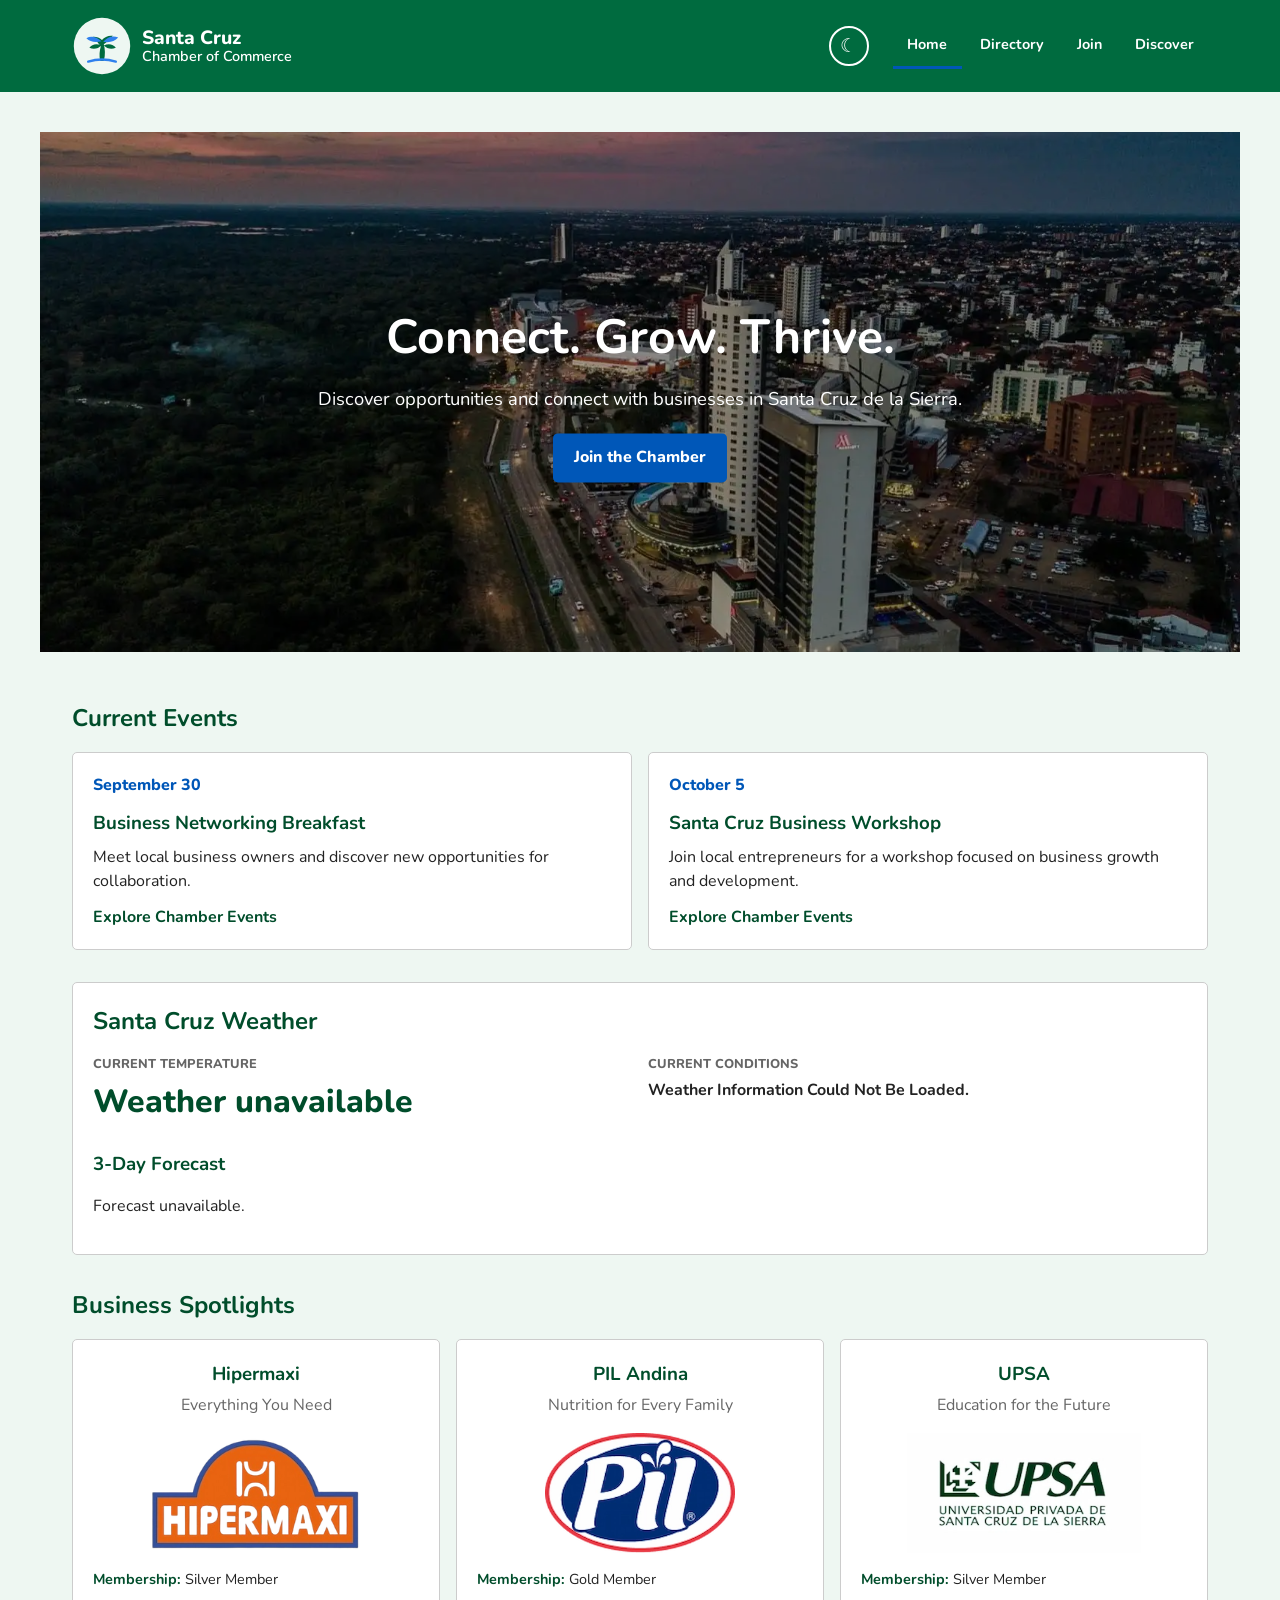
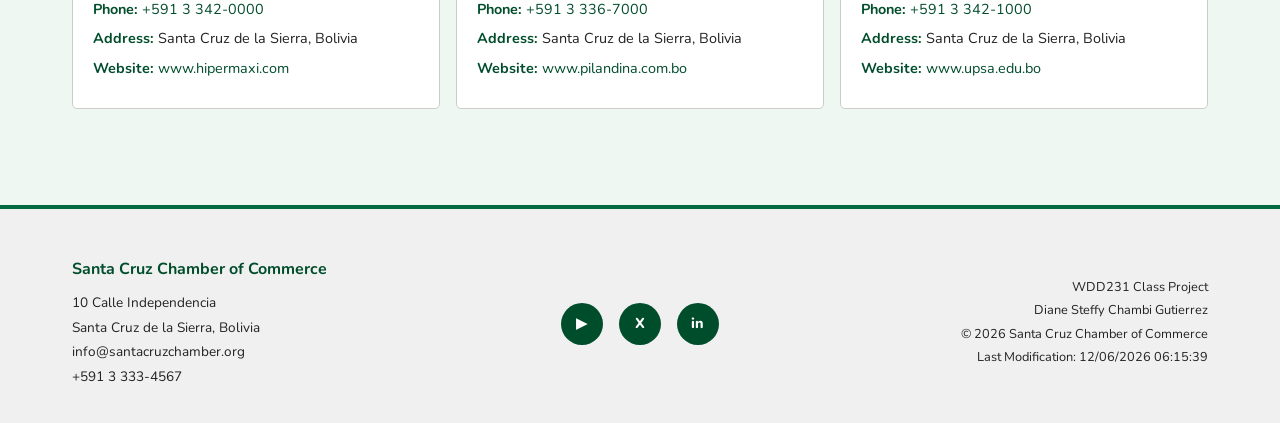
==== chamber/index.html @ eb21852d "assignment chamber home page week 3" ====
<!DOCTYPE html>
<html lang="en">

<head>
    <meta charset="UTF-8">

    <meta name="viewport" content="width=device-width, initial-scale=1.0">

    <title>Santa Cruz Chamber of Commerce | Home</title>

    <meta
        name="description"
        content="Discover business opportunities, local events, weather, and chamber members in Santa Cruz de la Sierra, Bolivia."
    >

    <meta
        name="author"
        content="Diane Steffy Chambi Gutierrez"
    >

    <link rel="icon" href="images/chamber-logo.svg">

    <!-- Open Graph -->
    <meta
        property="og:title"
        content="Santa Cruz Chamber of Commerce"
    >

    <meta
        property="og:description"
        content="Connect with businesses, events, and opportunities through the Santa Cruz Chamber of Commerce."
    >

    <meta
        property="og:image"
        content="https://steffychambi.github.io/wdd231/chamber/images/chamber-logo.svg"
    >

    <meta
        property="og:url"
        content="https://steffychambi.github.io/wdd231/chamber/index.html"
    >

    <meta
        property="og:type"
        content="website"
    >

    <!-- Google Font -->
    <link rel="preconnect" href="https://fonts.googleapis.com">
    <link rel="preconnect" href="https://fonts.gstatic.com" crossorigin>

    <link
        href="https://fonts.googleapis.com/css2?family=Nunito:wght@400;600;700;800&display=swap"
        rel="stylesheet"
    >

    <!-- CSS -->
    <link rel="stylesheet" href="styles/normalize.css">
    <link rel="stylesheet" href="styles/small.css">
    <link rel="stylesheet" href="styles/larger.css">

    <!-- JavaScript -->
    <script src="scripts/home.js" defer></script>
</head>

<body>

    <header class="site-header">

        <div class="header-inner">

            <!-- Logo / Brand -->
            <a class="brand" href="index.html">

                <img
                    src="images/chamber-logo.svg"
                    alt="Santa Cruz Chamber of Commerce logo"
                >

                <div class="brand-text">
                    <span>Santa Cruz</span>
                    <span>Chamber of Commerce</span>
                </div>

            </a>


            <!-- Header controls -->
            <div class="header-controls">

                <button
                    id="dark-mode"
                    class="dark-mode-button"
                    type="button"
                    aria-label="Toggle dark mode"
                    title="Toggle dark mode"
                >
                    ☾
                </button>

                <button
                    id="menu-button"
                    class="menu-button"
                    type="button"
                    aria-label="Open navigation menu"
                    aria-expanded="false"
                >
                    ☰
                </button>

            </div>


            <!-- Navigation -->
            <nav
                id="navigation"
                class="navigation"
                aria-label="Main navigation"
            >

                <a
                    href="index.html"
                    class="active"
                    aria-current="page"
                >
                    Home
                </a>

                <a href="directory.html">Directory</a>

                <a href="join.html">Join</a>

                <a href="discover.html">Discover</a>

            </nav>

        </div>

    </header>


    <main>

        <h1 class="sr-only">Santa Cruz Chamber of Commerce</h1>


        <!-- Hero -->
        <section class="hero" aria-labelledby="hero-heading">

            <img
                src="images/hero.webp"
                alt="Santa Cruz de la Sierra cityscape"
                width="1200"
                height="600"
            >

            <div class="hero-content">

                <h2 id="hero-heading">
                    Connect. Grow. Thrive.
                </h2>

                <p>
                    Discover opportunities and connect with businesses
                    in Santa Cruz de la Sierra.
                </p>

                <a
                    href="join.html"
                    class="cta-button"
                >
                    Join the Chamber
                </a>

            </div>

        </section>


        <!-- Current Events -->
        <section class="home-section events-section">

            <h2>Current Events</h2>

            <div class="events-content">

                <article class="event-card">

                    <p class="event-date">
                        September 30
                    </p>

                    <h3>Business Networking Breakfast</h3>

                    <p>
                        Meet local business owners and discover
                        new opportunities for collaboration.
                    </p>

                    <a href="discover.html">
                        Explore Chamber Events
                    </a>

                </article>


                <article class="event-card">

                    <p class="event-date">
                        October 5
                    </p>

                    <h3>Santa Cruz Business Workshop</h3>

                    <p>
                        Join local entrepreneurs for a workshop
                        focused on business growth and development.
                    </p>

                    <a href="discover.html">
                        Explore Chamber Events
                    </a>

                </article>

            </div>

        </section>


        <!-- Weather -->
        <section class="home-section weather-section">

            <h2>Santa Cruz Weather</h2>

            <div class="current-weather">

                <div>
                    <p class="weather-label">Current Temperature</p>

                    <p
                        id="current-temp"
                        class="current-temp"
                    >
                        Loading...
                    </p>
                </div>

                <div>
                    <p class="weather-label">Current Conditions</p>

                    <p id="weather-description">
                        Loading...
                    </p>
                </div>

            </div>


            <div class="forecast-container">

                <h3>3-Day Forecast</h3>

                <div
                    id="forecast"
                    class="forecast"
                >
                    <p>Loading forecast...</p>
                </div>

            </div>

        </section>


        <!-- Company Spotlights -->
        <section class="home-section spotlight-section">

            <h2>Business Spotlights</h2>

            <div
                id="spotlights"
                class="spotlights"
            >
                <p>Loading member spotlights...</p>
            </div>

        </section>

    </main>


    <footer class="site-footer">

        <div class="footer-inner">

            <!-- Contact -->
            <section class="footer-contact">

                <h2>Santa Cruz Chamber of Commerce</h2>

                <p>10 Calle Independencia</p>
                <p>Santa Cruz de la Sierra, Bolivia</p>
                <p>info@santacruzchamber.org</p>
                <p>+591 3 333-4567</p>

            </section>


            <!-- Social -->
            <section class="footer-social">

                <h2 class="sr-only">Social Media</h2>

                <div class="social-links">

                    <a
                        href="#"
                        aria-label="YouTube"
                        title="YouTube"
                    >
                        ▶
                    </a>

                    <a
                        href="#"
                        aria-label="X"
                        title="X"
                    >
                        X
                    </a>

                    <a
                        href="#"
                        aria-label="LinkedIn"
                        title="LinkedIn"
                    >
                        in
                    </a>

                </div>

            </section>


            <!-- Project information -->
            <section class="footer-project">

                <p>WDD231 Class Project</p>

                <p>Diane Steffy Chambi Gutierrez</p>

                <p>
                    &copy;
                    <span id="current-year"></span>
                    Santa Cruz Chamber of Commerce
                </p>

                <p>
                    Last Modification:
                    <span id="last-modified"></span>
                </p>

            </section>

        </div>

    </footer>

</body>

</html>
---- chamber/styles/small.css ----
:root {
    --green: #006b3f;
    --dark-green: hsl(154, 100%, 15%);
    --blue: #0057b8;
    --light-green: #eef7f2;
    --white: #ffffff;
    --text: #222222;
    --gray: #666666;
    --border: #cccccc;
    --placeholder: #dddddd;
    --footer: #f0f0f0;
}

body {
    font-family: "Nunito", sans-serif;
    background-color: var(--light-green);
    color: var(--text);
    min-width: 320px;
}

a {
    color: var(--dark-green);
}

a:hover {
    text-decoration: underline;
}

.sr-only {
    position: absolute;
    width: 1px;
    height: 1px;
    padding: 0;
    margin: -1px;
    overflow: hidden;
    clip: rect(0, 0, 0, 0);
    white-space: nowrap;
    border: 0;
}

/* Header */

.site-header {
    background-color: var(--green);
    color: var(--white);
}

.header-inner {
    position: relative;
    max-width: 1200px;
    margin: 0 auto;
    padding: 0.8rem 1rem;

    display: flex;
    align-items: center;
    justify-content: space-between;
}

/* Brand */

.brand {
    display: flex;
    align-items: center;
    gap: 0.65rem;
    color: #ffffff;
}

.brand:hover {
    text-decoration: none;
    color: #ffffff;
}

.brand img {
    width: 52px;
    height: 52px;
}

.brand-text {
    display: flex;
    flex-direction: column;
    line-height: 1.1;
}

.brand-text span:first-child {
    font-size: 1rem;
    font-weight: 800;
}

.brand-text span:last-child {
    font-size: 0.78rem;
    font-weight: 600;
}

/* Header buttons */

.header-controls {
    display: flex;
    align-items: center;
    gap: 0.5rem;
}

.dark-mode-button,
.menu-button {
    width: 40px;
    height: 40px;

    border-radius: 50%;
    border: 2px solid var(--white);

    background-color: transparent;
    color: var(--white);

    display: flex;
    align-items: center;
    justify-content: center;

    font-size: 1.2rem;
}

.dark-mode-button:hover,
.menu-button:hover {
    background-color: var(--white);
    color: var(--green);
}

.menu-button {
    border-radius: 5px;
}

/* Navigation */

.navigation {
    display: none;

    position: absolute;
    top: 100%;
    left: 0;
    right: 0;

    z-index: 100;

    background-color: var(--dark-green);

    flex-direction: column;
}

.navigation.open {
    display: flex;
}

.navigation a {
    color: var(--white);
    padding: 1rem;
    text-align: center;
    font-weight: 700;
}

.navigation a:hover,
.navigation a.active {
    background-color: var(--blue);
    color: var(--white);
    text-decoration: none;
}

/* Main */

main {
    max-width: 1200px;
    margin: 0 auto;
    padding: 1.5rem 1rem 3rem;
}

.main-heading {
    margin-bottom: 1.5rem;
}

.main-heading h1 {
    color: var(--dark-green);
    font-size: 2rem;
    margin-bottom: 1rem;
}

/* View buttons */

.view-controls {
    display: flex;
    justify-content: center;
    gap: 0;
}

.view-button {
    min-width: 100px;

    padding: 0.65rem 1.5rem;

    border: 1px solid var(--green);

    background-color: var(--white);
    color: var(--dark-green);

    font-weight: 700;
}

.view-button:first-child {
    border-radius: 5px 0 0 5px;
}

.view-button:last-child {
    border-radius: 0 5px 5px 0;
}

.view-button:hover,
.view-button.active {
    background-color: var(--green);
    color: var(--white);
}

/* Members */

.members.grid-view {
    display: grid;
    grid-template-columns: 1fr;
    gap: 1rem;
}

/* Cards */

.member-card {
    background-color: var(--white);

    border: 1px solid var(--border);
    border-radius: 4px;

    padding: 1rem;

    box-shadow: 0 1px 3px rgba(0, 0, 0, 0.08);
}

.card-header {
    text-align: center;
}

.card-header h2 {
    color: var(--dark-green);
    font-size: 1.1rem;
    margin-bottom: 0.25rem;
}

.card-header p {
    color: var(--gray);
    font-size: 0.9rem;
    margin-bottom: 0;
}

.card-divider {
    height: 1px;
    background-color: var(--border);
    margin: 1rem 0;
}

/* Card information */

.card-content {
    display: grid;
    grid-template-columns: 110px 1fr;
    gap: 1rem;
    align-items: center;
}

.member-image {
    width: 110px;
    height: 100px;

    background-color: var(--placeholder);

    display: flex;
    align-items: center;
    justify-content: center;

    overflow: hidden;
}

.member-image img {
    width: 100%;
    height: 100%;
    object-fit: contain;
    background-color: var(--white);
}

.member-info {
    font-size: 0.82rem;
    overflow-wrap: anywhere;
}

.member-info p {
    margin-bottom: 0.55rem;
}

.member-info p:last-child {
    margin-bottom: 0;
}

.member-info span {
    font-weight: 800;
    color: var(--dark-green);
}

.member-info a {
    display: block;
    color: var(--text);
}

/* List */

.members.list-view {
    display: flex;
    flex-direction: column;
    gap: 0;
}

.members.list-view .member-card {
    border-radius: 0;
    box-shadow: none;
    display: grid;
    grid-template-columns: 1fr;
    padding: 1rem;
}

.members.list-view .member-card:nth-child(even) {
    background-color: #e5eee9;
}

.members.list-view .member-image {
    display: none;
}

/* Footer */

.site-footer {
    background-color: var(--footer);
    border-top: 4px solid var(--green);
    padding: 2rem 1rem 1rem;
}

.footer-inner {
    max-width: 1200px;
    margin: 0 auto;

    display: flex;
    flex-direction: column;

    text-align: center;
    gap: 2rem;
}

.footer-contact h2 {
    font-size: 1rem;
    color: var(--dark-green);
    margin-bottom: 0.8rem;
}

.footer-contact p {
    margin-bottom: 0.25rem;
    font-size: 0.85rem;
}

/* Social media */

.social-links {
    display: flex;
    justify-content: center;
    gap: 1rem;
}

.social-links a {
    width: 42px;
    height: 42px;

    border-radius: 50%;

    background-color: var(--dark-green);
    color: var(--white);

    display: flex;
    align-items: center;
    justify-content: center;

    font-weight: 800;
    font-size: 0.9rem;
}

.social-links a:hover {
    background-color: var(--blue);
    color: var(--white);
    text-decoration: none;
}

/* Footer project */

.footer-project {
    font-size: 0.8rem;
    line-height: 1.6;
}

.footer-project p {
    margin-bottom: 0.2rem;
}

/* Error */

.error-message {
    text-align: center;
    padding: 2rem;
    color: #a00000;
}

/* Home */

.hero {
    position: relative;
    overflow: hidden;
    margin: 0 -1rem 2rem;
}

.hero img {
    width: 100%;
    height: auto;
    min-height: 320px;
    object-fit: cover;
}

.hero::after {
    content: "";
    position: absolute;
    inset: 0;
    background: rgba(0, 0, 0, 0.35);
}

.hero-content {
    position: absolute;
    z-index: 1;

    top: 50%;
    left: 50%;

    width: 90%;

    transform: translate(-50%, -50%);

    text-align: center;
    color: #ffffff;
}

.hero-content h2 {
    font-size: 2rem;
    margin-bottom: 0.75rem;
}

.hero-content p {
    font-size: 1rem;
    margin-bottom: 1.25rem;
}

.cta-button {
    display: inline-block;

    padding: 0.8rem 1.3rem;

    background-color: var(--blue);
    color: #ffffff;

    border-radius: 5px;

    font-weight: 800;
}

.cta-button:hover {
    background-color: var(--dark-green);
    color: #ffffff;
    text-decoration: none;
}

/* Home sections */

.home-section {
    margin-bottom: 2rem;
}

.home-section > h2 {
    color: var(--dark-green);
    margin-bottom: 1rem;
}

/* Events */

.events-content {
    display: grid;
    gap: 1rem;
}

.event-card {
    background-color: var(--white);

    border: 1px solid var(--border);
    border-radius: 5px;

    padding: 1.25rem;
}

.event-card h3 {
    color: var(--dark-green);
    margin-bottom: 0.5rem;
}

.event-card p {
    margin-bottom: 0.75rem;
}

.event-card a {
    font-weight: 700;
}

.event-date {
    color: var(--blue);
    font-weight: 800;
}

/* Weather */

.weather-section {
    background-color: var(--white);

    border: 1px solid var(--border);
    border-radius: 5px;

    padding: 1.25rem;
}

.current-weather {
    display: grid;
    gap: 1rem;
}

.weather-label {
    font-size: 0.8rem;
    font-weight: 800;
    text-transform: uppercase;
    color: var(--gray);

    margin-bottom: 0.25rem;
}

.current-temp {
    color: var(--dark-green);

    font-size: 2rem;
    font-weight: 800;

    margin-bottom: 0;
}

#weather-description {
    font-weight: 700;
    text-transform: capitalize;
}

.forecast-container {
    margin-top: 1.5rem;
}

.forecast-container h3 {
    margin-bottom: 1rem;
    color: var(--dark-green);
}

.forecast {
    display: grid;
    gap: 0.75rem;
}

.forecast-card {
    padding: 1rem;

    border: 1px solid var(--border);
    border-radius: 5px;

    text-align: center;
}

.forecast-card h4 {
    margin-bottom: 0.5rem;
    color: var(--dark-green);
}

.forecast-card p {
    margin-bottom: 0.35rem;
}

/* Spotlights */

.spotlights {
    display: grid;
    gap: 1rem;
}

.spotlight-card {
    background-color: var(--white);

    border: 1px solid var(--border);
    border-radius: 5px;

    padding: 1.25rem;
}

.spotlight-header {
    text-align: center;
}

.spotlight-header h3 {
    color: var(--dark-green);
    margin-bottom: 0.3rem;
}

.spotlight-header p {
    color: var(--gray);
    margin-bottom: 1rem;
}

.spotlight-image {
    width: 100%;
    height: 120px;

    display: flex;
    align-items: center;
    justify-content: center;

    margin-bottom: 1rem;
}

.spotlight-image img {
    width: 100%;
    height: 100%;

    object-fit: contain;
}

.spotlight-info {
    font-size: 0.9rem;
}

.spotlight-info p {
    margin-bottom: 0.5rem;
}

.spotlight-info strong {
    color: var(--dark-green);
}

/* Dark mode */

body.dark-mode {
    --light-green: #121816;
    --white: #1f2724;
    --text: #f5f5f5;
    --gray: #d6d6d6;
    --border: #59635f;
    --placeholder: #3a4440;
    --footer: #0d1210;
    --dark-green: #8de0b5;
    --blue: #8bc7ff;
}

body.dark-mode {
    background-color: var(--light-green);
    color: var(--text);
}

body.dark-mode .site-header {
    background-color: #003d24;
}

body.dark-mode .brand {
    color: #ffffff;
}

body.dark-mode .brand:hover {
    color: #ffffff;
}

body.dark-mode .navigation {
    background-color: #002b1a;
}

body.dark-mode .navigation a {
    color: #ffffff;
}

body.dark-mode .navigation a:hover,
body.dark-mode .navigation a.active {
    background-color: #005c36;
    color: #ffffff;
}

body.dark-mode main {
    background-color: #121816;
}

body.dark-mode .main-heading h1 {
    color: #ffffff;
}

body.dark-mode .view-button {
    background-color: #27312d;
    color: #ffffff;
    border-color: #69746f;
}

body.dark-mode .view-button:hover {
    background-color: #35413c;
    color: #ffffff;
}

body.dark-mode .view-button.active {
    background-color: #1769aa;
    color: #ffffff;
    border-color: #1769aa;
}

body.dark-mode .member-card {
    background-color: #1f2724;
    border-color: #59635f;
}

body.dark-mode .card-header h2 {
    color: #8de0b5;
}

body.dark-mode .card-header p {
    color: #e5e5e5;
}

body.dark-mode .card-divider {
    background-color: #59635f;
}

body.dark-mode .member-info {
    color: #f5f5f5;
}

body.dark-mode .member-info span {
    color: #8de0b5;
}

body.dark-mode .member-info a {
    color: #8bc7ff;
}

body.dark-mode .member-info a:hover {
    color: #b8dcff;
}

body.dark-mode .member-image {
    background-color: #303a35;
}

body.dark-mode .member-image img {
    background-color: #ffffff;
}

body.dark-mode .members.list-view .member-card:nth-child(even) {
    background-color: #29332f;
}

body.dark-mode .site-footer {
    background-color: #0d1210;
    color: #f5f5f5;
}

body.dark-mode .footer-contact h2 {
    color: #8de0b5;
}

body.dark-mode .footer-contact p,
body.dark-mode .footer-project p {
    color: #e0e0e0;
}

body.dark-mode .social-links a {
    background-color: #1f6f4b;
    color: #ffffff;
}

body.dark-mode .social-links a:hover {
    background-color: #1769aa;
    color: #ffffff;
}

body.dark-mode .dark-mode-button,
body.dark-mode .menu-button {
    color: #ffffff;
    border-color: #ffffff;
}

body.dark-mode .dark-mode-button:hover,
body.dark-mode .menu-button:hover {
    background-color: #ffffff;
    color: #003d24;
}

body.dark-mode .hero-content {
    color: #ffffff;
}

body.dark-mode .cta-button {
    background-color: #1769aa;
    color: #ffffff;
}

body.dark-mode .cta-button:hover {
    background-color: #1f6f4b;
    color: #ffffff;
}

body.dark-mode .home-section > h2 {
    color: #8de0b5;
}

body.dark-mode .event-card {
    background-color: #1f2724;
    border-color: #59635f;
}

body.dark-mode .event-card h3 {
    color: #8de0b5;
}

body.dark-mode .event-card p {
    color: #f5f5f5;
}

body.dark-mode .event-card a {
    color: #8bc7ff;
}

body.dark-mode .event-date {
    color: #8bc7ff;
}

body.dark-mode .weather-section {
    background-color: #1f2724;
    border-color: #59635f;
}

body.dark-mode .weather-label {
    color: #d6d6d6;
}

body.dark-mode .current-temp {
    color: #8de0b5;
}

body.dark-mode #weather-description {
    color: #f5f5f5;
}

body.dark-mode .forecast-container h3 {
    color: #8de0b5;
}

body.dark-mode .forecast-card {
    border-color: #59635f;
    background-color: #27312d;
}

body.dark-mode .forecast-card h4 {
    color: #8de0b5;
}

body.dark-mode .forecast-card p {
    color: #f5f5f5;
}

body.dark-mode .spotlight-card {
    background-color: #1f2724;
    border-color: #59635f;
}

body.dark-mode .spotlight-header h3 {
    color: #8de0b5;
}

body.dark-mode .spotlight-header p {
    color: #e5e5e5;
}

body.dark-mode .spotlight-info {
    color: #f5f5f5;
}

body.dark-mode .spotlight-info strong {
    color: #8de0b5;
}

body.dark-mode .spotlight-info a {
    color: #8bc7ff;
}

body.dark-mode .error-message {
    color: #ff9b9b;
}
---- chamber/styles/larger.css ----
@media screen and (min-width: 700px) {

    .header-inner {
        min-height: 90px;
        padding: 1rem 2rem;
    }

    .brand img {
        width: 60px;
        height: 60px;
    }

    .brand-text span:first-child {
        font-size: 1.2rem;
    }

    .brand-text span:last-child {
        font-size: 0.9rem;
    }

    .header-controls {
        margin-left: auto;
    }

    .menu-button {
        display: none;
    }

    .dark-mode-button {
        order: 2;
    }


    /* Navigation */

    .navigation {
        position: static;

        display: flex;
        flex-direction: row;

        background-color: transparent;

        margin-left: 1.5rem;

        gap: 0.25rem;
    }

    .navigation a {
        padding: 0.7rem 0.9rem;

        font-size: 0.9rem;

        border-bottom: 3px solid transparent;
    }

    .navigation a.active {
        background-color: transparent;
        color: var(--white);
        border-bottom-color: var(--blue);
    }

    .navigation a:hover {
        background-color: transparent;
        color: var(--blue);
    }


    /* Main */

    main {
        padding: 2.5rem 2rem 4rem;
    }

    .main-heading {
        display: flex;
        align-items: center;
        justify-content: space-between;

        margin-bottom: 2rem;
    }

    .main-heading h1 {
        font-size: 2.2rem;
        margin-bottom: 0;
    }


    /* Grid */

    .members.grid-view {
        grid-template-columns: repeat(2, 1fr);
        gap: 1.25rem;
    }


    /* List */

    .members.list-view .member-card {
        grid-template-columns: 220px 1fr;
    }

    .members.list-view .card-header {
        text-align: left;
    }

    .members.list-view .card-divider {
        display: none;
    }

    .members.list-view .card-content {
        grid-template-columns: 150px 1fr;
    }

    .members.list-view .member-image {
        display: flex;

        width: 150px;
        height: 100px;
    }


    /* Footer */

    .footer-inner {
        display: grid;

        grid-template-columns: 1fr 1fr 1fr;

        align-items: center;

        text-align: left;

        gap: 2rem;

        padding: 1rem 2rem;
    }

    .footer-social {
        text-align: center;
    }

    .footer-project {
        text-align: right;
    }
}


@media screen and (min-width: 1000px) {

    .members.grid-view {
        grid-template-columns: repeat(3, 1fr);
        gap: 1.5rem;
    }

    .member-card {
        min-height: 225px;
    }

    .card-content {
        grid-template-columns: 120px 1fr;
    }

    .member-image {
        width: 120px;
        height: 100px;
    }
}
/*HOME PAGE*/

@media screen and (min-width: 700px) {

    .hero {
        margin: 0 -2rem 2.5rem;
    }

    .hero img {
        min-height: 400px;
        max-height: 500px;
    }

    .hero-content h2 {
        font-size: 3rem;
    }

    .hero-content p {
        font-size: 1.15rem;
    }


    /* Events */

    .events-content {
        grid-template-columns: repeat(2, 1fr);
    }


    /* Weather */

    .current-weather {
        grid-template-columns: 1fr 1fr;
    }

    .forecast {
        grid-template-columns: repeat(3, 1fr);
    }


    /* Spotlights */

    .spotlights {
        grid-template-columns: repeat(3, 1fr);
    }

}


@media screen and (min-width: 1000px) {

    .hero {
        margin-bottom: 3rem;
    }

    .hero img {
        max-height: 520px;
    }

}
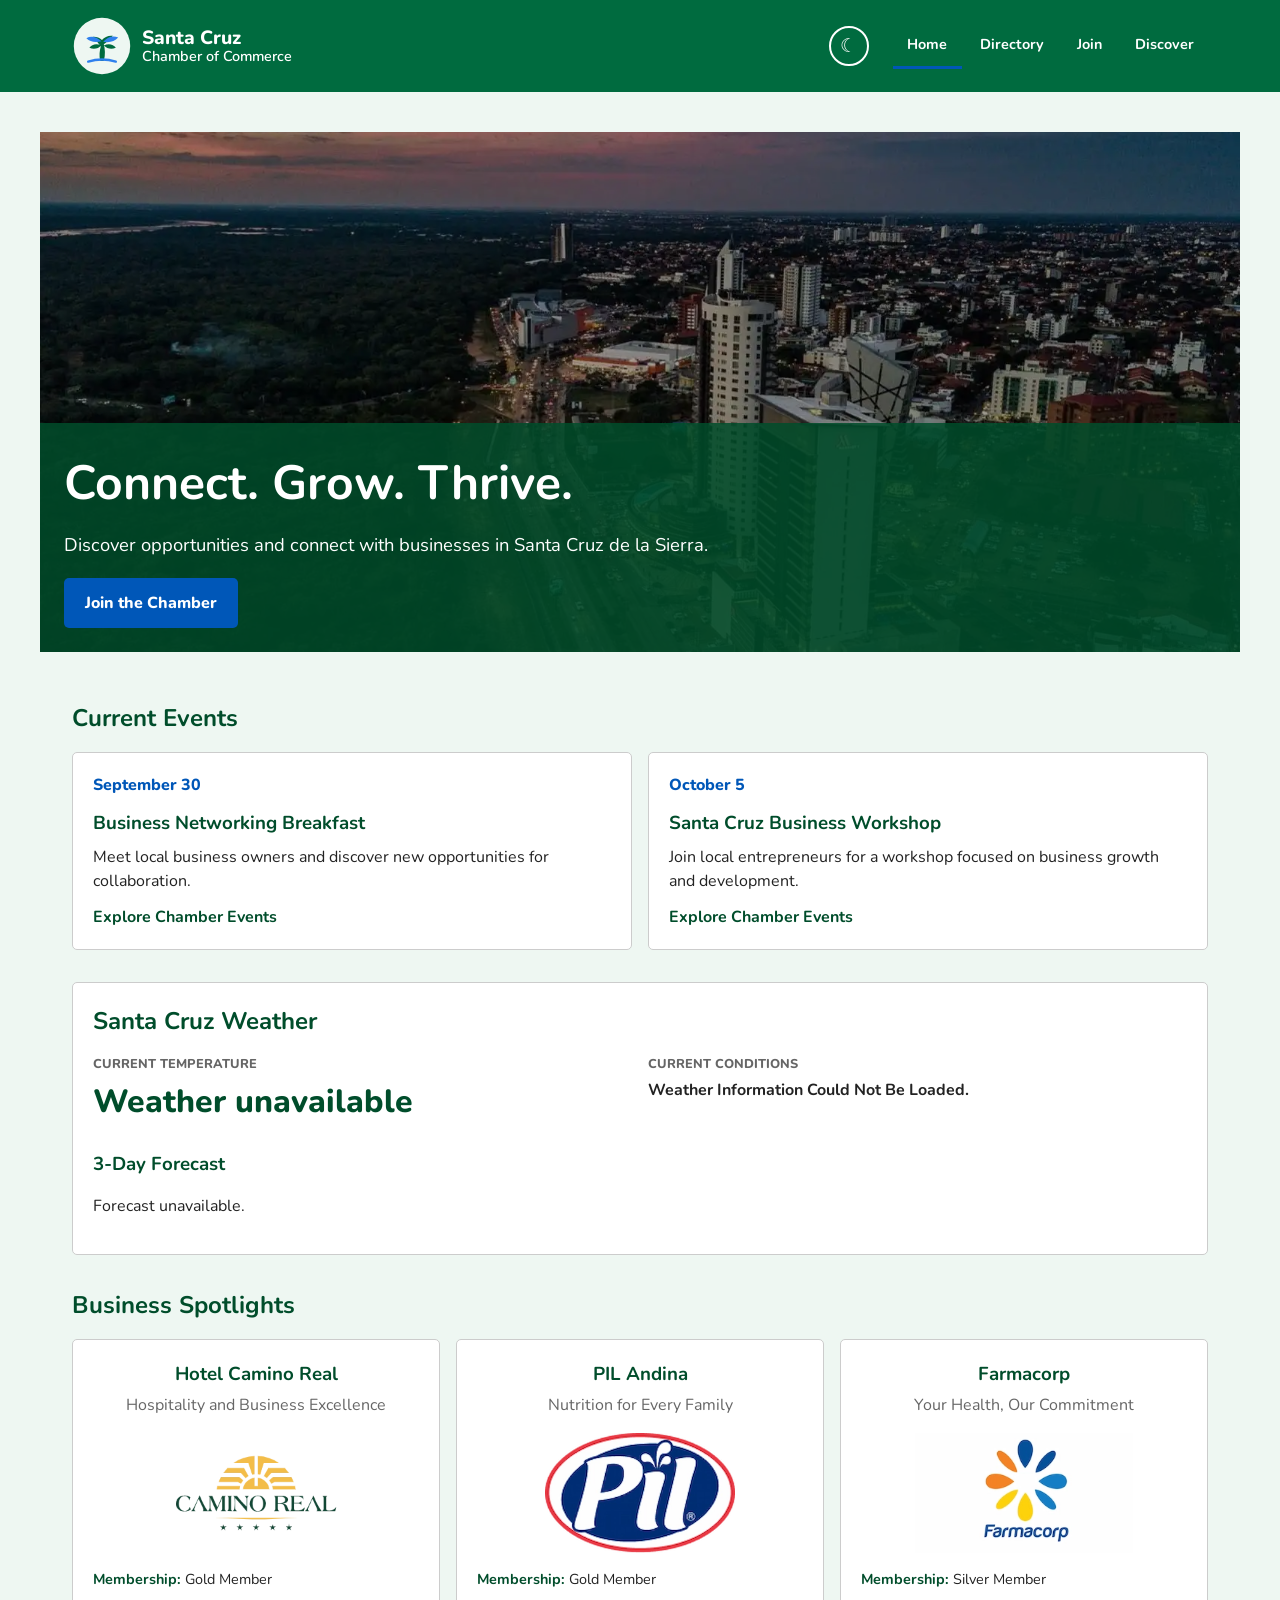
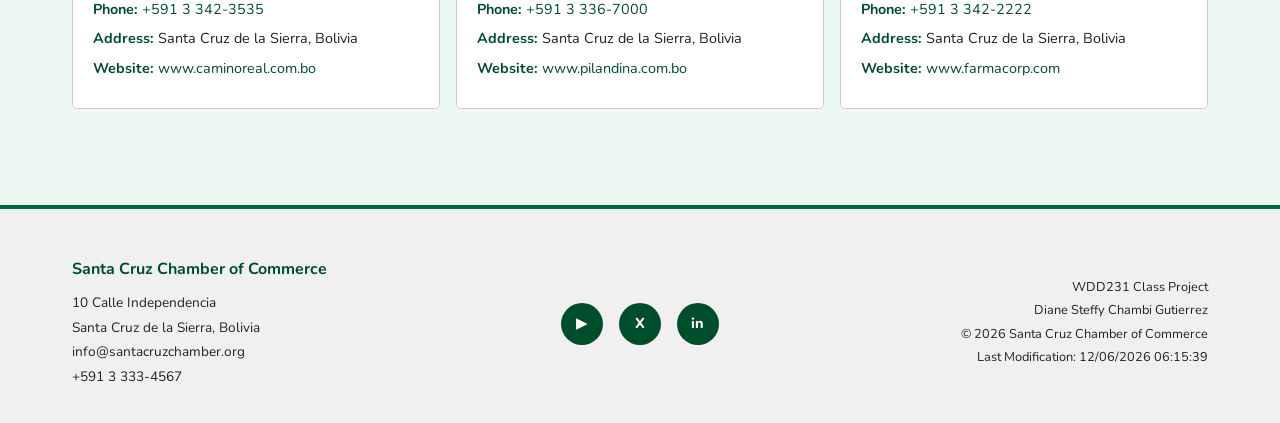
==== commit 4f56ef11: "img hero fetchpriority" ====
--- a/chamber/index.html
+++ b/chamber/index.html
@@ -153,6 +153,7 @@
                 alt="Santa Cruz de la Sierra cityscape"
                 width="1200"
                 height="600"
+                fetchpriority="high"
             >
 
             <div class="hero-content">
--- a/chamber/styles/small.css
+++ b/chamber/styles/small.css
@@ -438,17 +438,13 @@
 
 .hero-content {
     position: absolute;
-    z-index: 1;
-
-    top: 50%;
-    left: 50%;
-
-    width: 90%;
-
-    transform: translate(-50%, -50%);
-
-    text-align: center;
-    color: #ffffff;
+    bottom: 0;
+    left: 0;
+    width: 100%;
+    padding: 1.5rem;
+    background-color: rgba(0, 77, 43, 0.85);
+    color: var(--white);
+    z-index: 2;
 }
 
 .hero-content h2 {
@@ -668,12 +664,10 @@
     --footer: #0d1210;
     --dark-green: #8de0b5;
     --blue: #8bc7ff;
-}
-
-body.dark-mode {
     background-color: var(--light-green);
     color: var(--text);
 }
+
 
 body.dark-mode .site-header {
     background-color: #003d24;
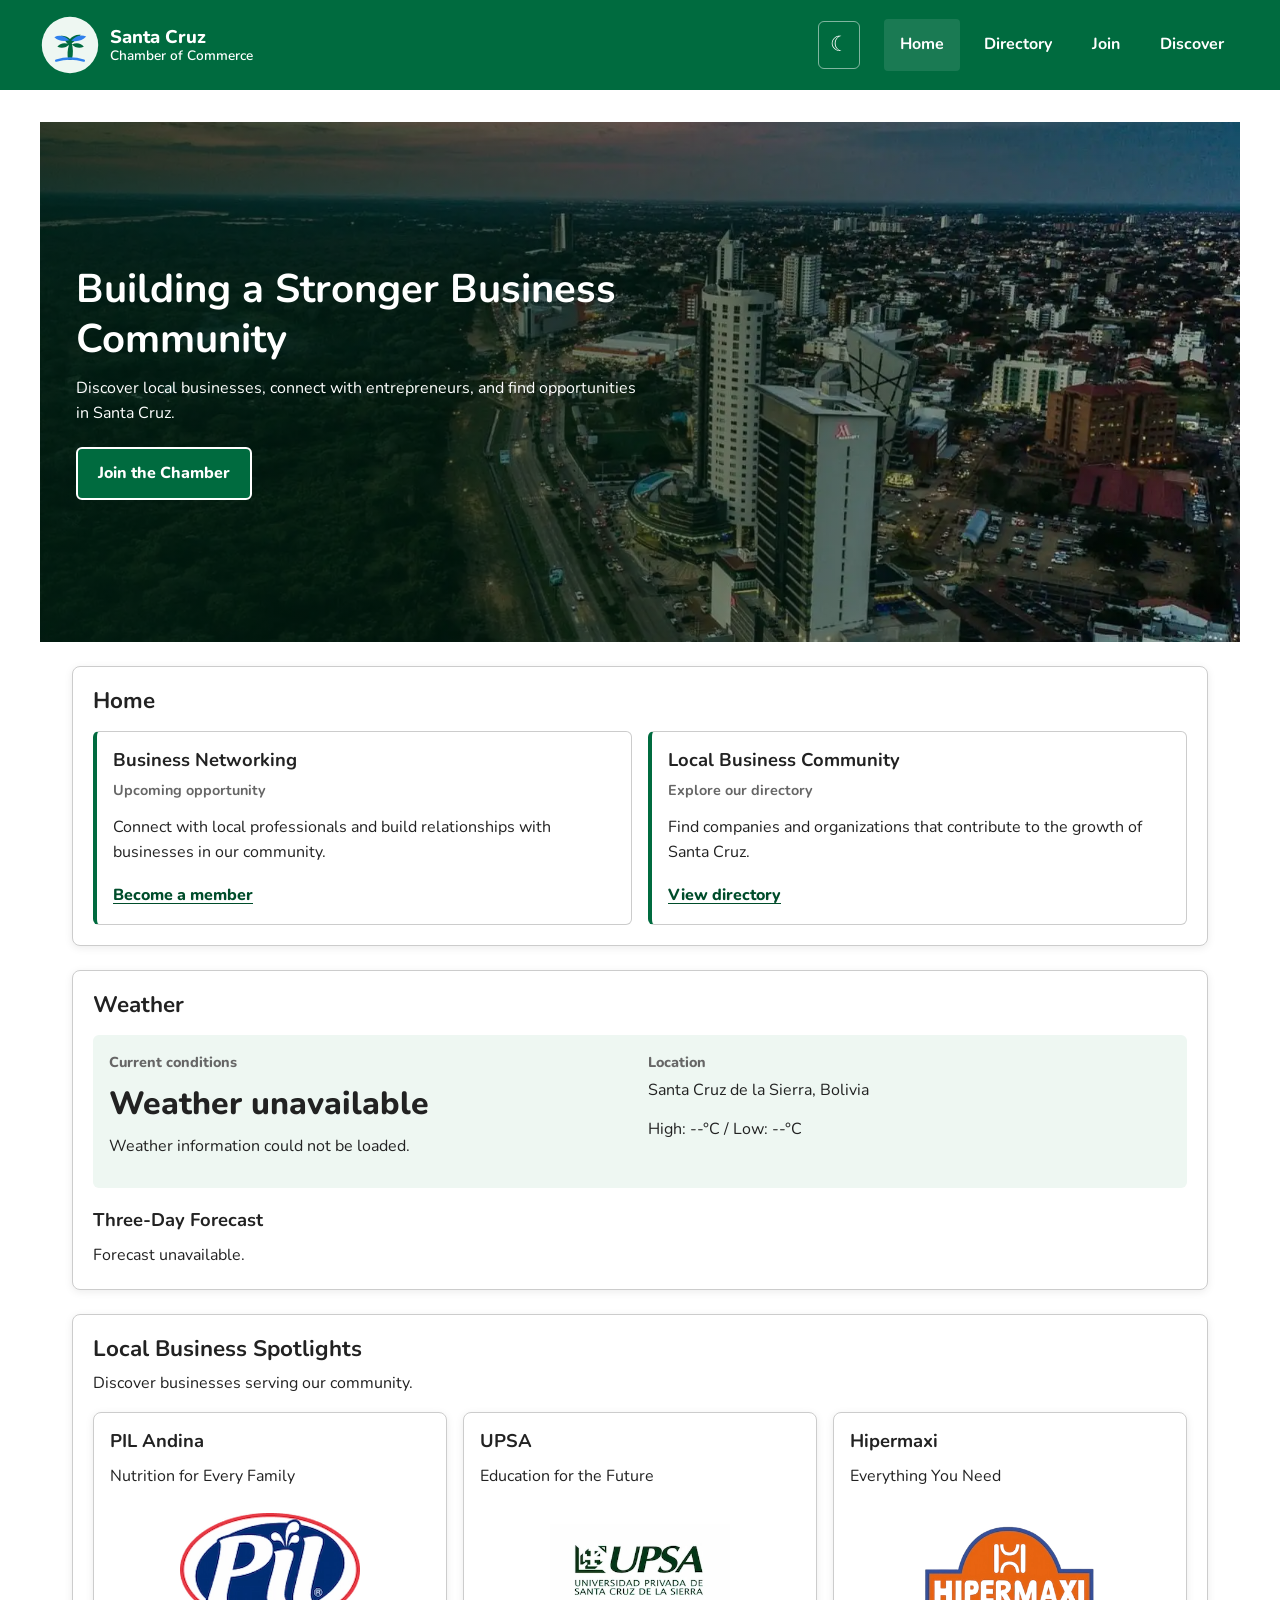
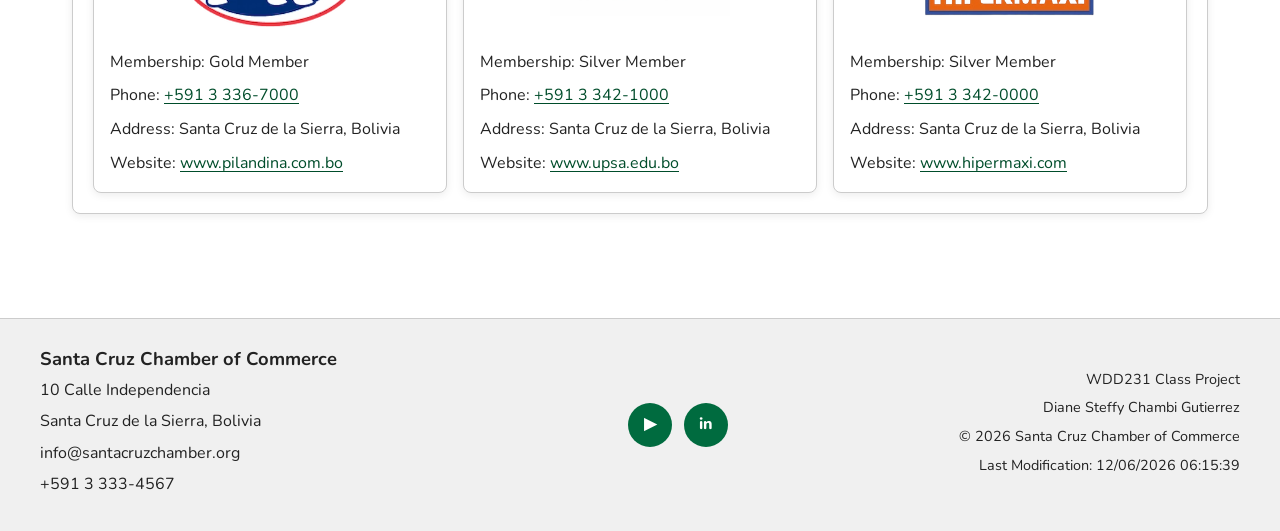
==== commit 06794636: "creating the discover web page and adding some changes to optimize the whole desing" ====
--- a/chamber/index.html
+++ b/chamber/index.html
@@ -1,374 +1,151 @@
 <!DOCTYPE html>
 <html lang="en">
-
 <head>
     <meta charset="UTF-8">
-
     <meta name="viewport" content="width=device-width, initial-scale=1.0">
 
-    <title>Santa Cruz Chamber of Commerce | Home</title>
+    <title>Home | Santa Cruz Chamber of Commerce</title>
+    <meta name="description" content="Connect with businesses, discover opportunities, and explore the Santa Cruz Chamber of Commerce in Bolivia.">
+    <meta name="author" content="Diane Steffy Chambi Gutierrez">
 
-    <meta
-        name="description"
-        content="Discover business opportunities, local events, weather, and chamber members in Santa Cruz de la Sierra, Bolivia."
-    >
+    <meta property="og:title" content="Santa Cruz Chamber of Commerce">
+    <meta property="og:description" content="Discover local businesses and opportunities in Santa Cruz de la Sierra, Bolivia.">
+    <meta property="og:image" content="https://steffychambi.github.io/wdd231/chamber/images/social-image.webp">
+    <meta property="og:url" content="https://steffychambi.github.io/wdd231/chamber/index.html">
+    <meta property="og:type" content="website">
 
-    <meta
-        name="author"
-        content="Diane Steffy Chambi Gutierrez"
-    >
+    <link rel="icon" href="images/favicon.svg" type="image/svg+xml">
 
-    <link rel="icon" href="images/chamber-logo.svg">
-
-    <!-- Open Graph -->
-    <meta
-        property="og:title"
-        content="Santa Cruz Chamber of Commerce"
-    >
-
-    <meta
-        property="og:description"
-        content="Connect with businesses, events, and opportunities through the Santa Cruz Chamber of Commerce."
-    >
-
-    <meta
-        property="og:image"
-        content="https://steffychambi.github.io/wdd231/chamber/images/chamber-logo.svg"
-    >
-
-    <meta
-        property="og:url"
-        content="https://steffychambi.github.io/wdd231/chamber/index.html"
-    >
-
-    <meta
-        property="og:type"
-        content="website"
-    >
-
-    <!-- Google Font -->
     <link rel="preconnect" href="https://fonts.googleapis.com">
     <link rel="preconnect" href="https://fonts.gstatic.com" crossorigin>
+    <link href="https://fonts.googleapis.com/css2?family=Nunito:wght@400;600;700;800&display=swap" rel="stylesheet">
 
-    <link
-        href="https://fonts.googleapis.com/css2?family=Nunito:wght@400;600;700;800&display=swap"
-        rel="stylesheet"
-    >
-
-    <!-- CSS -->
     <link rel="stylesheet" href="styles/normalize.css">
     <link rel="stylesheet" href="styles/small.css">
     <link rel="stylesheet" href="styles/larger.css">
 
-    <!-- JavaScript -->
+    <script src="scripts/main.js" defer></script>
     <script src="scripts/home.js" defer></script>
 </head>
 
 <body>
-
     <header class="site-header">
-
         <div class="header-inner">
-
-            <!-- Logo / Brand -->
             <a class="brand" href="index.html">
-
-                <img
-                    src="images/chamber-logo.svg"
-                    alt="Santa Cruz Chamber of Commerce logo"
-                >
-
+                <img src="images/chamber-logo.svg" alt="Santa Cruz Chamber of Commerce logo" width="48" height="48">
                 <div class="brand-text">
                     <span>Santa Cruz</span>
                     <span>Chamber of Commerce</span>
                 </div>
-
             </a>
 
-
-            <!-- Header controls -->
             <div class="header-controls">
-
-                <button
-                    id="dark-mode"
-                    class="dark-mode-button"
-                    type="button"
-                    aria-label="Toggle dark mode"
-                    title="Toggle dark mode"
-                >
-                    ☾
-                </button>
-
-                <button
-                    id="menu-button"
-                    class="menu-button"
-                    type="button"
-                    aria-label="Open navigation menu"
-                    aria-expanded="false"
-                >
-                    ☰
-                </button>
-
+                <button id="themeButton" class="dark-mode-button" type="button" aria-label="Toggle dark mode" title="Toggle dark mode">☾</button>
+                <button id="menuButton" class="menu-button" type="button" aria-label="Open navigation menu" aria-expanded="false">☰</button>
             </div>
 
-
-            <!-- Navigation -->
-            <nav
-                id="navigation"
-                class="navigation"
-                aria-label="Main navigation"
-            >
-
-                <a
-                    href="index.html"
-                    class="active"
-                    aria-current="page"
-                >
-                    Home
-                </a>
-
+            <nav id="navigation" class="navigation" aria-label="Main navigation">
+                <a href="index.html" class="active" aria-current="page">Home</a>
                 <a href="directory.html">Directory</a>
-
                 <a href="join.html">Join</a>
-
                 <a href="discover.html">Discover</a>
-
             </nav>
-
         </div>
-
     </header>
 
-
     <main>
-
-        <h1 class="sr-only">Santa Cruz Chamber of Commerce</h1>
-
-
-        <!-- Hero -->
-        <section class="hero" aria-labelledby="hero-heading">
-
-            <img
-                src="images/hero.webp"
-                alt="Santa Cruz de la Sierra cityscape"
-                width="1200"
-                height="600"
-                fetchpriority="high"
-            >
-
+        <section class="hero">
+            <img src="images/hero.webp" alt="Santa Cruz de la Sierra, Bolivia" width="1200" height="500">
             <div class="hero-content">
-
-                <h2 id="hero-heading">
-                    Connect. Grow. Thrive.
-                </h2>
-
-                <p>
-                    Discover opportunities and connect with businesses
-                    in Santa Cruz de la Sierra.
-                </p>
-
-                <a
-                    href="join.html"
-                    class="cta-button"
-                >
-                    Join the Chamber
-                </a>
-
+                <h2>Building a Stronger Business Community</h2>
+                <p>Discover local businesses, connect with entrepreneurs, and find opportunities in Santa Cruz.</p>
+                <a class="cta-button" href="join.html">Join the Chamber</a>
             </div>
-
         </section>
 
-
-        <!-- Current Events -->
-        <section class="home-section events-section">
-
-            <h2>Current Events</h2>
+        <section class="home-section">
+            <h2>Home</h2>
 
             <div class="events-content">
+                <article class="event-card">
+                    <h3>Business Networking</h3>
+                    <p class="event-date">Upcoming opportunity</p>
+                    <p>Connect with local professionals and build relationships with businesses in our community.</p>
+                    <a href="join.html">Become a member</a>
+                </article>
 
                 <article class="event-card">
-
-                    <p class="event-date">
-                        September 30
-                    </p>
-
-                    <h3>Business Networking Breakfast</h3>
-
-                    <p>
-                        Meet local business owners and discover
-                        new opportunities for collaboration.
-                    </p>
-
-                    <a href="discover.html">
-                        Explore Chamber Events
-                    </a>
-
+                    <h3>Local Business Community</h3>
+                    <p class="event-date">Explore our directory</p>
+                    <p>Find companies and organizations that contribute to the growth of Santa Cruz.</p>
+                    <a href="directory.html">View directory</a>
                 </article>
-
-
-                <article class="event-card">
-
-                    <p class="event-date">
-                        October 5
-                    </p>
-
-                    <h3>Santa Cruz Business Workshop</h3>
-
-                    <p>
-                        Join local entrepreneurs for a workshop
-                        focused on business growth and development.
-                    </p>
-
-                    <a href="discover.html">
-                        Explore Chamber Events
-                    </a>
-
-                </article>
-
             </div>
-
         </section>
 
-
-        <!-- Weather -->
         <section class="home-section weather-section">
-
-            <h2>Santa Cruz Weather</h2>
+            <h2>Weather</h2>
 
             <div class="current-weather">
-
                 <div>
-                    <p class="weather-label">Current Temperature</p>
-
-                    <p
-                        id="current-temp"
-                        class="current-temp"
-                    >
-                        Loading...
-                    </p>
+                    <p class="weather-label">Current conditions</p>
+                    <p id="current-temp" class="current-temp">--°C</p>
+                    <p id="weather-description">Loading weather...</p>
                 </div>
 
                 <div>
-                    <p class="weather-label">Current Conditions</p>
-
-                    <p id="weather-description">
-                        Loading...
-                    </p>
+                    <p class="weather-label">Location</p>
+                    <p>Santa Cruz de la Sierra, Bolivia</p>
+                    <p id="weather-high-low">High: --°C / Low: --°C</p>
                 </div>
-
             </div>
 
-
             <div class="forecast-container">
-
-                <h3>3-Day Forecast</h3>
-
-                <div
-                    id="forecast"
-                    class="forecast"
-                >
+                <h3>Three-Day Forecast</h3>
+                <div id="forecast" class="forecast">
                     <p>Loading forecast...</p>
                 </div>
+            </div>
+        </section>
 
+        <section class="home-section">
+            <div class="spotlight-header">
+                <h2>Local Business Spotlights</h2>
+                <p>Discover businesses serving our community.</p>
             </div>
 
+            <div id="spotlights" class="spotlights">
+                <p>Loading business spotlights...</p>
+            </div>
         </section>
-
-
-        <!-- Company Spotlights -->
-        <section class="home-section spotlight-section">
-
-            <h2>Business Spotlights</h2>
-
-            <div
-                id="spotlights"
-                class="spotlights"
-            >
-                <p>Loading member spotlights...</p>
-            </div>
-
-        </section>
-
     </main>
 
-
     <footer class="site-footer">
-
         <div class="footer-inner">
-
-            <!-- Contact -->
             <section class="footer-contact">
-
                 <h2>Santa Cruz Chamber of Commerce</h2>
-
                 <p>10 Calle Independencia</p>
                 <p>Santa Cruz de la Sierra, Bolivia</p>
                 <p>info@santacruzchamber.org</p>
                 <p>+591 3 333-4567</p>
-
             </section>
 
-
-            <!-- Social -->
             <section class="footer-social">
-
                 <h2 class="sr-only">Social Media</h2>
-
                 <div class="social-links">
-
-                    <a
-                        href="#"
-                        aria-label="YouTube"
-                        title="YouTube"
-                    >
-                        ▶
-                    </a>
-
-                    <a
-                        href="#"
-                        aria-label="X"
-                        title="X"
-                    >
-                        X
-                    </a>
-
-                    <a
-                        href="#"
-                        aria-label="LinkedIn"
-                        title="LinkedIn"
-                    >
-                        in
-                    </a>
-
+                    <a href="https://www.youtube.com/" aria-label="YouTube" title="YouTube" target="_blank" rel="noopener">▶</a>
+                    <a href="https://www.linkedin.com/" aria-label="LinkedIn" title="LinkedIn" target="_blank" rel="noopener">in</a>
                 </div>
-
             </section>
 
+            <section class="footer-project">
+                <p>WDD231 Class Project</p>
+                <p>Diane Steffy Chambi Gutierrez</p>
+                <p>&copy; <span id="current-year"></span> Santa Cruz Chamber of Commerce</p>
+                <p>Last Modification: <span id="last-modified"></span></p>
+            </section>
+        </div>
+    </footer>
+</body>
+</html>
 
-            <!-- Project information -->
-            <section class="footer-project">
-
-                <p>WDD231 Class Project</p>
-
-                <p>Diane Steffy Chambi Gutierrez</p>
-
-                <p>
-                    &copy;
-                    <span id="current-year"></span>
-                    Santa Cruz Chamber of Commerce
-                </p>
-
-                <p>
-                    Last Modification:
-                    <span id="last-modified"></span>
-                </p>
-
-            </section>
-
-        </div>
-
-    </footer>
-
-</body>
-
-</html>
--- a/chamber/styles/small.css
+++ b/chamber/styles/small.css
@@ -1,29 +1,132 @@
+
+/* Santa Cruz Chamber of Commerce
+   Small screens and shared styles */
+
+/* Variables */
+
 :root {
     --green: #006b3f;
-    --dark-green: hsl(154, 100%, 15%);
+    --dark-green: #004d2b;
     --blue: #0057b8;
     --light-green: #eef7f2;
     --white: #ffffff;
     --text: #222222;
     --gray: #666666;
     --border: #cccccc;
-    --placeholder: #dddddd;
     --footer: #f0f0f0;
+    --error: #a00000;
+
+    --header-bg: var(--green);
+    --nav-bg: var(--dark-green);
+    --page-bg: var(--white);
+    --card-bg: var(--white);
+    --input-bg: var(--white);
+    --input-border: var(--border);
+    --link: var(--dark-green);
+
+    --shadow: 0 2px 8px #00000014;
+    --radius: 8px;
+    --content-width: 1200px;
+}
+
+body.dark-mode {
+    --dark-green: #72e0aa;
+    --blue: #80c8ff;
+    --light-green: #07110d;
+    --white: #0d1b15;
+    --text: #f4fff9;
+    --gray: #c8ddd3;
+    --border: #315347;
+    --footer: #050b08;
+    --error: #ff9999;
+
+    --header-bg: #003820;
+    --nav-bg: #002719;
+    --page-bg: #07110d;
+    --card-bg: #0d1b15;
+    --input-bg: #10251c;
+    --input-border: #477463;
+    --link: #80c8ff;
+
+    --shadow: 0 2px 8px #00000040;
+}
+
+/* General layout */
+
+html {
+    scroll-behavior: smooth;
 }
 
 body {
+    min-width: 320px;
+    margin: 0;
+    color: var(--text);
+    background-color: var(--page-bg);
     font-family: "Nunito", sans-serif;
-    background-color: var(--light-green);
+    line-height: 1.6;
+    transition: background-color 0.2s ease, color 0.2s ease;
+}
+
+main {
+    width: 100%;
+    max-width: var(--content-width);
+    margin: 0 auto;
+    padding: 1.25rem 1rem 2.5rem;
+}
+
+h1,
+h2,
+h3,
+h4 {
     color: var(--text);
-    min-width: 320px;
+    line-height: 1.25;
+}
+
+h1 {
+    margin-bottom: 1rem;
+    font-size: 1.8rem;
+}
+
+h2 {
+    margin-bottom: 1rem;
+    font-size: 1.4rem;
+}
+
+h3 {
+    margin-bottom: 0.75rem;
+    font-size: 1.15rem;
+}
+
+p {
+    margin-top: 0;
+    margin-bottom: 0.8rem;
 }
 
 a {
-    color: var(--dark-green);
+    color: var(--link);
+    text-underline-offset: 3px;
 }
 
 a:hover {
     text-decoration: underline;
+}
+
+button {
+    font: inherit;
+    cursor: pointer;
+}
+
+button:focus-visible,
+a:focus-visible,
+input:focus-visible,
+select:focus-visible,
+textarea:focus-visible {
+    outline: 3px solid var(--blue);
+    outline-offset: 3px;
+}
+
+img {
+    max-width: 100%;
 }
 
 .sr-only {
@@ -38,51 +141,63 @@
     border: 0;
 }
 
-/* Header */
+.error-message {
+    padding: 1rem;
+    color: var(--error);
+    background-color: var(--card-bg);
+    border: 1px solid var(--error);
+    border-radius: 6px;
+}
+
+/* Header and navigation */
 
 .site-header {
-    background-color: var(--green);
-    color: var(--white);
+    position: relative;
+    z-index: 10;
+    color: #ffffff;
+    background-color: var(--header-bg);
 }
 
 .header-inner {
-    position: relative;
-    max-width: 1200px;
-    margin: 0 auto;
-    padding: 0.8rem 1rem;
-
-    display: flex;
+    width: min(100% - 2rem, var(--content-width));
+    min-height: 76px;
+    margin-inline: auto;
+    display: flex;
+    flex-wrap: wrap;
     align-items: center;
     justify-content: space-between;
-}
-
-/* Brand */
+    gap: 0.75rem;
+    padding-block: 0.75rem;
+}
 
 .brand {
     display: flex;
     align-items: center;
     gap: 0.65rem;
-    color: #ffffff;
+    min-width: 0;
+    color: #ffffff;
+    text-decoration: none;
 }
 
 .brand:hover {
     text-decoration: none;
-    color: #ffffff;
 }
 
 .brand img {
-    width: 52px;
-    height: 52px;
+    width: 48px;
+    height: 48px;
+    flex-shrink: 0;
+    object-fit: contain;
 }
 
 .brand-text {
     display: flex;
     flex-direction: column;
-    line-height: 1.1;
+    line-height: 1.2;
 }
 
 .brand-text span:first-child {
-    font-size: 1rem;
+    font-size: 1.05rem;
     font-weight: 800;
 }
 
@@ -91,57 +206,39 @@
     font-weight: 600;
 }
 
-/* Header buttons */
-
 .header-controls {
     display: flex;
     align-items: center;
+    justify-content: flex-end;
     gap: 0.5rem;
 }
 
 .dark-mode-button,
 .menu-button {
-    width: 40px;
-    height: 40px;
-
-    border-radius: 50%;
-    border: 2px solid var(--white);
-
-    background-color: transparent;
-    color: var(--white);
-
-    display: flex;
+    display: inline-flex;
     align-items: center;
     justify-content: center;
-
-    font-size: 1.2rem;
+    min-width: 42px;
+    min-height: 42px;
+    padding: 0.4rem;
+    color: #ffffff;
+    background: transparent;
+    border: 1px solid #ffffff80;
+    border-radius: 6px;
+    font-size: 1.3rem;
 }
 
 .dark-mode-button:hover,
 .menu-button:hover {
-    background-color: var(--white);
-    color: var(--green);
-}
-
-.menu-button {
-    border-radius: 5px;
-}
-
-/* Navigation */
+    background-color: #ffffff1a;
+}
 
 .navigation {
     display: none;
-
-    position: absolute;
-    top: 100%;
-    left: 0;
-    right: 0;
-
-    z-index: 100;
-
-    background-color: var(--dark-green);
-
+    flex-basis: 100%;
     flex-direction: column;
+    width: 100%;
+    background-color: var(--nav-bg);
 }
 
 .navigation.open {
@@ -149,756 +246,832 @@
 }
 
 .navigation a {
-    color: var(--white);
-    padding: 1rem;
-    text-align: center;
+    display: block;
+    padding: 0.85rem 1rem;
+    color: #ffffff;
     font-weight: 700;
+    text-decoration: none;
+    border-top: 1px solid #ffffff20;
 }
 
 .navigation a:hover,
 .navigation a.active {
-    background-color: var(--blue);
-    color: var(--white);
+    background-color: #ffffff1a;
     text-decoration: none;
 }
 
-/* Main */
-
-main {
-    max-width: 1200px;
-    margin: 0 auto;
-    padding: 1.5rem 1rem 3rem;
-}
+.navigation a:focus-visible {
+    outline-color: #ffffff;
+    outline-offset: -4px;
+}
+
+/* Shared section headings */
 
 .main-heading {
-    margin-bottom: 1.5rem;
+    margin-bottom: 1.25rem;
 }
 
 .main-heading h1 {
-    color: var(--dark-green);
-    font-size: 2rem;
+    margin-bottom: 0.5rem;
+}
+
+.home-section {
+    margin: 1.5rem 0;
+    padding: 1.25rem;
+    background-color: var(--card-bg);
+    border: 1px solid var(--border);
+    border-radius: var(--radius);
+    box-shadow: var(--shadow);
+}
+
+.home-section > h2 {
     margin-bottom: 1rem;
 }
 
-/* View buttons */
-
-.view-controls {
-    display: flex;
+/* Homepage hero */
+
+.hero {
+    position: relative;
+    isolation: isolate;
+    overflow: hidden;
+    margin: 0 -1rem 1.5rem;
+    background-color: var(--dark-green);
+}
+
+.hero img {
+    display: block;
+    width: 100%;
+    min-height: 280px;
+    max-height: 430px;
+    object-fit: cover;
+    object-position: center;
+}
+
+.hero::after {
+    position: absolute;
+    z-index: 0;
+    inset: 0;
+    content: "";
+    background: linear-gradient(
+        90deg,
+        #001f12c9 0%,
+        #001f1280 55%,
+        #001f1220 100%
+    );
+}
+
+.hero-content {
+    position: absolute;
+    z-index: 1;
+    inset: 0;
+    display: flex;
+    flex-direction: column;
+    align-items: flex-start;
     justify-content: center;
-    gap: 0;
-}
-
-.view-button {
-    min-width: 100px;
-
-    padding: 0.65rem 1.5rem;
-
-    border: 1px solid var(--green);
-
-    background-color: var(--white);
-    color: var(--dark-green);
-
-    font-weight: 700;
-}
-
-.view-button:first-child {
-    border-radius: 5px 0 0 5px;
-}
-
-.view-button:last-child {
-    border-radius: 0 5px 5px 0;
-}
-
-.view-button:hover,
-.view-button.active {
+    width: 100%;
+    padding: 1.25rem;
+    color: #ffffff;
+}
+
+.hero-content h2 {
+    max-width: 650px;
+    margin-bottom: 0.75rem;
+    color: #ffffff;
+    font-size: clamp(1.5rem, 5vw, 2.5rem);
+}
+
+.hero-content p {
+    max-width: 560px;
+    margin-bottom: 1.25rem;
+    color: #ffffff;
+}
+
+.cta-button {
+    display: inline-block;
+    padding: 0.75rem 1.25rem;
+    color: #ffffff;
     background-color: var(--green);
-    color: var(--white);
-}
-
-/* Members */
-
-.members.grid-view {
+    border: 2px solid #ffffff;
+    border-radius: 6px;
+    font-weight: 800;
+    text-align: center;
+    text-decoration: none;
+}
+
+.cta-button:hover {
+    color: #ffffff;
+    background-color: var(--dark-green);
+    text-decoration: none;
+}
+
+/* Homepage events */
+
+.events-content {
     display: grid;
     grid-template-columns: 1fr;
     gap: 1rem;
 }
 
-/* Cards */
-
-.member-card {
-    background-color: var(--white);
-
-    border: 1px solid var(--border);
-    border-radius: 4px;
-
+.event-card {
     padding: 1rem;
-
-    box-shadow: 0 1px 3px rgba(0, 0, 0, 0.08);
-}
-
-.card-header {
-    text-align: center;
-}
-
-.card-header h2 {
-    color: var(--dark-green);
-    font-size: 1.1rem;
-    margin-bottom: 0.25rem;
-}
-
-.card-header p {
+    background-color: var(--card-bg);
+    border: 1px solid var(--border);
+    border-left: 4px solid var(--green);
+    border-radius: 6px;
+}
+
+.event-card h3 {
+    margin-bottom: 0.5rem;
+}
+
+.event-card .event-date {
     color: var(--gray);
     font-size: 0.9rem;
+    font-weight: 700;
+}
+
+.event-card a {
+    display: inline-block;
+    margin-top: 0.25rem;
+    font-weight: 800;
+}
+
+/* Homepage weather */
+
+.current-weather {
+    display: grid;
+    grid-template-columns: 1fr;
+    gap: 1rem;
+    padding: 1rem;
+    background-color: var(--light-green);
+    border-radius: 6px;
+}
+
+.weather-label {
+    margin-bottom: 0.25rem;
+    color: var(--gray);
+    font-size: 0.9rem;
+    font-weight: 800;
+}
+
+.current-temp {
+    margin-bottom: 0.25rem;
+    font-size: 2rem;
+    font-weight: 800;
+}
+
+.forecast-container {
+    margin-top: 1.25rem;
+}
+
+.forecast-container h3 {
+    margin-bottom: 0.75rem;
+}
+
+.forecast {
+    display: grid;
+    grid-template-columns: 1fr;
+    gap: 0.75rem;
+}
+
+.forecast-card {
+    min-width: 0;
+    padding: 1rem;
+    background-color: var(--card-bg);
+    border: 1px solid var(--border);
+    border-radius: 6px;
+}
+
+.forecast-card h4 {
+    margin-top: 0;
+    margin-bottom: 0.5rem;
+}
+
+.forecast-card p:last-child {
     margin-bottom: 0;
+}
+
+/* Homepage business spotlights */
+
+.spotlight-header {
+    margin-bottom: 1rem;
+}
+
+.spotlight-header h2 {
+    margin-bottom: 0.5rem;
+}
+
+.spotlights {
+    display: grid;
+    grid-template-columns: 1fr;
+    gap: 1rem;
+}
+
+.spotlights > * {
+    min-width: 0;
+}
+
+.spotlight-card {
+    display: flex;
+    flex-direction: column;
+    gap: 0.75rem;
+    min-width: 0;
+    padding: 1rem;
+    background-color: var(--card-bg);
+    border: 1px solid var(--border);
+    border-radius: var(--radius);
+    box-shadow: var(--shadow);
+}
+
+.spotlight-card h3,
+.spotlight-card > p {
+    margin-bottom: 0;
+}
+
+.spotlight-image {
+    display: flex;
+    align-items: center;
+    justify-content: center;
+    min-height: 120px;
+    padding: 0.5rem;
+    background-color: var(--page-bg);
+    border-radius: 6px;
+}
+
+.spotlight-image img {
+    display: block;
+    width: 100%;
+    max-width: 180px;
+    height: 120px;
+    object-fit: contain;
+}
+
+.spotlight-info {
+    min-width: 0;
+    overflow-wrap: anywhere;
+}
+
+.spotlight-info p {
+    margin-bottom: 0.5rem;
+}
+
+.spotlight-info p:last-child {
+    margin-bottom: 0;
+}
+
+.spotlight-info a {
+    overflow-wrap: anywhere;
+}
+
+/* Directory controls */
+
+.view-controls {
+    display: flex;
+    flex-wrap: wrap;
+    gap: 0.5rem;
+    margin: 1rem 0 1.25rem;
+}
+
+.view-button {
+    min-width: 90px;
+    padding: 0.55rem 1rem;
+    color: var(--text);
+    background-color: var(--card-bg);
+    border: 1px solid var(--border);
+    border-radius: 5px;
+    font-weight: 700;
+}
+
+.view-button:hover,
+.view-button.active {
+    color: #ffffff;
+    background-color: var(--green);
+    border-color: var(--green);
+}
+
+/* Directory cards */
+
+.members {
+    display: grid;
+    grid-template-columns: 1fr;
+    gap: 1rem;
+}
+
+.member-card {
+    min-width: 0;
+    overflow: hidden;
+    background-color: var(--card-bg);
+    border: 1px solid var(--border);
+    border-radius: var(--radius);
+    box-shadow: var(--shadow);
+}
+
+.card-header {
+    padding: 1rem;
+    text-align: center;
+}
+
+.card-header h2,
+.card-header h3 {
+    margin-bottom: 0.35rem;
 }
 
 .card-divider {
     height: 1px;
+    margin: 0;
     background-color: var(--border);
-    margin: 1rem 0;
-}
-
-/* Card information */
+    border: 0;
+}
 
 .card-content {
-    display: grid;
-    grid-template-columns: 110px 1fr;
+    display: flex;
+    flex-direction: column;
+    align-items: center;
     gap: 1rem;
-    align-items: center;
+    padding: 1rem;
 }
 
 .member-image {
-    width: 110px;
-    height: 100px;
-
-    background-color: var(--placeholder);
-
     display: flex;
     align-items: center;
     justify-content: center;
-
-    overflow: hidden;
+    width: 100%;
+    max-width: 180px;
+    min-height: 100px;
 }
 
 .member-image img {
-    width: 100%;
-    height: 100%;
+    display: block;
+    width: 100%;
+    max-height: 140px;
     object-fit: contain;
-    background-color: var(--white);
 }
 
 .member-info {
-    font-size: 0.82rem;
+    width: 100%;
+    min-width: 0;
     overflow-wrap: anywhere;
+    text-align: center;
 }
 
 .member-info p {
-    margin-bottom: 0.55rem;
+    margin-bottom: 0.5rem;
 }
 
 .member-info p:last-child {
     margin-bottom: 0;
 }
 
-.member-info span {
-    font-weight: 800;
-    color: var(--dark-green);
-}
-
 .member-info a {
+    font-weight: 700;
+    overflow-wrap: anywhere;
+}
+
+/* Directory list view */
+
+.members.list-view {
+    display: flex;
+    flex-direction: column;
+    gap: 0.75rem;
+}
+
+.members.list-view .member-card {
+    display: grid;
+    grid-template-columns: 100px minmax(0, 1fr);
+    align-items: center;
+    gap: 1rem;
+    padding: 0.75rem 1rem;
+    box-shadow: none;
+}
+
+.members.list-view .card-header {
+    grid-column: 1 / -1;
+    padding: 0.25rem 0 0.5rem;
+    text-align: left;
+}
+
+.members.list-view .card-content {
+    display: contents;
+}
+
+.members.list-view .member-image {
+    display: flex;
+    align-items: center;
+    justify-content: center;
+    width: 100px;
+    height: 100px;
+    min-height: 0;
+    margin: 0;
+}
+
+.members.list-view .member-image img {
     display: block;
-    color: var(--text);
-}
-
-/* List */
-
-.members.list-view {
-    display: flex;
-    flex-direction: column;
-    gap: 0;
-}
-
-.members.list-view .member-card {
-    border-radius: 0;
-    box-shadow: none;
+    width: 100%;
+    height: 100%;
+    max-height: 100px;
+    object-fit: contain;
+}
+
+.members.list-view .member-info {
+    width: 100%;
+    min-width: 0;
+    text-align: left;
+}
+
+.members.list-view .member-info p {
+    margin-bottom: 0.35rem;
+    overflow-wrap: anywhere;
+}
+
+.members.list-view .card-divider {
+    display: none;
+}
+
+/* Join form */
+
+.join-layout {
     display: grid;
     grid-template-columns: 1fr;
+    gap: 1.5rem;
+}
+
+.join-form-section,
+.membership-section {
+    min-width: 0;
+    padding: 1.25rem;
+    background-color: var(--card-bg);
+    border: 1px solid var(--border);
+    border-radius: var(--radius);
+    box-shadow: var(--shadow);
+}
+
+.join-form-section h2,
+.membership-section h2 {
+    margin-bottom: 1rem;
+}
+
+.join-form-section form {
+    display: flex;
+    flex-direction: column;
+    gap: 1rem;
+}
+
+.join-form-section label {
+    display: block;
+    margin-bottom: 0.3rem;
+    font-weight: 700;
+}
+
+.join-form-section input,
+.join-form-section select,
+.join-form-section textarea {
+    display: block;
+    width: 100%;
+    min-height: 44px;
+    padding: 0.65rem 0.75rem;
+    color: var(--text);
+    background-color: var(--input-bg);
+    border: 1px solid var(--input-border);
+    border-radius: 5px;
+}
+
+.join-form-section textarea {
+    min-height: 120px;
+    resize: vertical;
+}
+
+.join-form-section input::placeholder,
+.join-form-section textarea::placeholder {
+    color: var(--gray);
+    opacity: 1;
+}
+
+.join-form-section input:required:invalid:not(:placeholder-shown) {
+    border-color: var(--error);
+}
+
+.submit-button {
+    width: 100%;
+    min-height: 46px;
+    padding: 0.75rem 1rem;
+    color: #ffffff;
+    background-color: var(--green);
+    border: 0;
+    border-radius: 5px;
+    font-weight: 800;
+}
+
+.submit-button:hover {
+    background-color: var(--dark-green);
+}
+
+/* Membership cards */
+
+.membership-cards {
+    display: grid;
+    grid-template-columns: 1fr;
+    gap: 1rem;
+}
+
+.membership-card {
     padding: 1rem;
-}
-
-.members.list-view .member-card:nth-child(even) {
-    background-color: #e5eee9;
-}
-
-.members.list-view .member-image {
-    display: none;
+    background-color: var(--card-bg);
+    border: 1px solid var(--border);
+    border-top: 4px solid var(--green);
+    border-radius: var(--radius);
+    box-shadow: var(--shadow);
+    animation: card-appear 0.6s ease both;
+}
+
+.membership-card h3 {
+    margin-bottom: 0.5rem;
+}
+
+.membership-card p:last-child {
+    margin-bottom: 0;
+}
+
+.membership-link {
+    display: inline-block;
+    margin-top: 0.5rem;
+    padding: 0.55rem 0.9rem;
+    color: #ffffff;
+    background-color: var(--green);
+    border-radius: 5px;
+    font-weight: 700;
+    text-decoration: none;
+}
+
+.membership-link:hover {
+    color: #ffffff;
+    background-color: var(--dark-green);
+    text-decoration: none;
+}
+
+/* Membership dialogs */
+
+dialog {
+    width: calc(100% - 2rem);
+    max-width: 500px;
+    max-height: 85vh;
+    padding: 1.5rem;
+    overflow-y: auto;
+    color: var(--text);
+    background-color: var(--card-bg);
+    border: 1px solid var(--border);
+    border-radius: var(--radius);
+    box-shadow: 0 8px 28px #00000040;
+}
+
+dialog::backdrop {
+    background-color: #00000080;
+}
+
+dialog h2,
+dialog h3 {
+    margin-top: 0;
+}
+
+.modal-close {
+    display: block;
+    min-width: 42px;
+    min-height: 42px;
+    margin: 0 0 1rem auto;
+    padding: 0.4rem 0.75rem;
+    color: var(--text);
+    background-color: var(--card-bg);
+    border: 1px solid var(--border);
+    border-radius: 5px;
+    font-size: 1.2rem;
+}
+
+.modal-close:hover {
+    background-color: var(--light-green);
+}
+
+/* Thank-you page */
+
+.application-summary {
+    margin-top: 1.25rem;
+    padding: 1rem;
+    background-color: var(--light-green);
+    border: 1px solid var(--border);
+    border-radius: var(--radius);
+}
+
+.application-summary p {
+    padding-bottom: 0.65rem;
+    margin-bottom: 0.65rem;
+    overflow-wrap: anywhere;
+    border-bottom: 1px solid var(--border);
+}
+
+.application-summary p:last-child {
+    padding-bottom: 0;
+    margin-bottom: 0;
+    border-bottom: 0;
+}
+
+.application-summary strong {
+    display: block;
+    margin-bottom: 0.15rem;
+}
+
+/* Discover page: small screens */
+
+.discover-main {
+    width: 100%;
+    min-width: 0;
+}
+
+.discover-intro {
+    margin-bottom: 1.5rem;
+}
+
+.visit-message {
+    margin: 0 0 1.25rem;
+    padding: 1rem;
+    background-color: var(--light-green);
+    border-left: 4px solid var(--green);
+    border-radius: 4px;
+}
+
+/* Mobile layout: one card per row */
+
+.discover-grid {
+    display: grid;
+    width: 100%;
+    min-width: 0;
+    grid-template-columns: minmax(0, 1fr);
+    grid-template-areas:
+        "place1"
+        "place2"
+        "place3"
+        "place4"
+        "place5"
+        "place6"
+        "place7"
+        "place8";
+    gap: 1.25rem;
+    align-items: stretch;
+}
+
+.place-card {
+    min-width: 0;
+    max-width: 100%;
+    overflow: hidden;
+    padding-bottom: 0.25rem;
+    background-color: var(--card-bg);
+    border: 1px solid var(--border);
+    border-radius: var(--radius);
+    box-shadow: var(--shadow);
+}
+
+/* Connect each card to its named grid area */
+
+.area-1 { grid-area: place1; }
+.area-2 { grid-area: place2; }
+.area-3 { grid-area: place3; }
+.area-4 { grid-area: place4; }
+.area-5 { grid-area: place5; }
+.area-6 { grid-area: place6; }
+.area-7 { grid-area: place7; }
+.area-8 { grid-area: place8; }
+
+.place-card h2 {
+    margin: 1rem 1rem 0.75rem;
+    font-size: 1.2rem;
+}
+
+.place-card figure {
+    margin: 0;
+    overflow: hidden;
+    background-color: var(--light-green);
+}
+
+.place-card img {
+    display: block;
+    width: 100%;
+    height: 200px;
+    object-fit: cover;
+}
+
+.place-card address {
+    margin: 1rem 1rem 0.75rem;
+    color: var(--gray);
+    font-style: normal;
+    overflow-wrap: anywhere;
+}
+
+.place-card p {
+    margin: 0 1rem 0.75rem;
+    overflow-wrap: anywhere;
+}
+
+.learn-more {
+    display: inline-block;
+    margin: 0.25rem 1rem 1rem;
+    padding: 0.6rem 0.9rem;
+    color: #ffffff;
+    background-color: var(--green);
+    border: 0;
+    border-radius: 5px;
+    font-weight: 700;
+}
+
+.learn-more:hover {
+    color: #ffffff;
+    background-color: var(--dark-green);
 }
 
 /* Footer */
 
 .site-footer {
+    margin-top: 2rem;
+    padding: 1.75rem 1rem;
+    color: var(--text);
     background-color: var(--footer);
-    border-top: 4px solid var(--green);
-    padding: 2rem 1rem 1rem;
+    border-top: 1px solid var(--border);
 }
 
 .footer-inner {
-    max-width: 1200px;
+    display: flex;
+    flex-direction: column;
+    gap: 1.5rem;
+    max-width: var(--content-width);
     margin: 0 auto;
-
+    text-align: center;
+}
+
+.footer-contact h2 {
+    font-size: 1.15rem;
+}
+
+.footer-contact p,
+.footer-project p {
+    margin-bottom: 0.35rem;
+    overflow-wrap: anywhere;
+}
+
+.footer-social {
     display: flex;
     flex-direction: column;
-
-    text-align: center;
-    gap: 2rem;
-}
-
-.footer-contact h2 {
-    font-size: 1rem;
-    color: var(--dark-green);
-    margin-bottom: 0.8rem;
-}
-
-.footer-contact p {
-    margin-bottom: 0.25rem;
-    font-size: 0.85rem;
-}
-
-/* Social media */
+    align-items: center;
+}
 
 .social-links {
     display: flex;
+    align-items: center;
     justify-content: center;
-    gap: 1rem;
+    gap: 0.75rem;
 }
 
 .social-links a {
-    width: 42px;
-    height: 42px;
-
+    display: inline-flex;
+    align-items: center;
+    justify-content: center;
+    width: 44px;
+    height: 44px;
+    color: #ffffff;
+    background-color: var(--green);
     border-radius: 50%;
-
+    font-weight: 800;
+    text-decoration: none;
+}
+
+.social-links a:hover {
+    color: #ffffff;
     background-color: var(--dark-green);
-    color: var(--white);
-
-    display: flex;
-    align-items: center;
-    justify-content: center;
-
-    font-weight: 800;
+    text-decoration: none;
+}
+
+.footer-project {
+    padding-top: 1rem;
+    border-top: 1px solid var(--border);
     font-size: 0.9rem;
 }
 
-.social-links a:hover {
-    background-color: var(--blue);
-    color: var(--white);
-    text-decoration: none;
-}
-
-/* Footer project */
-
-.footer-project {
-    font-size: 0.8rem;
-    line-height: 1.6;
-}
-
-.footer-project p {
-    margin-bottom: 0.2rem;
-}
-
-/* Error */
-
-.error-message {
-    text-align: center;
-    padding: 2rem;
-    color: #a00000;
-}
-
-/* Home */
-
-.hero {
-    position: relative;
-    overflow: hidden;
-    margin: 0 -1rem 2rem;
-}
-
-.hero img {
-    width: 100%;
-    height: auto;
-    min-height: 320px;
-    object-fit: cover;
-}
-
-.hero::after {
-    content: "";
-    position: absolute;
-    inset: 0;
-    background: rgba(0, 0, 0, 0.35);
-}
-
-.hero-content {
-    position: absolute;
-    bottom: 0;
-    left: 0;
-    width: 100%;
-    padding: 1.5rem;
-    background-color: rgba(0, 77, 43, 0.85);
-    color: var(--white);
-    z-index: 2;
-}
-
-.hero-content h2 {
-    font-size: 2rem;
-    margin-bottom: 0.75rem;
-}
-
-.hero-content p {
-    font-size: 1rem;
-    margin-bottom: 1.25rem;
-}
-
-.cta-button {
-    display: inline-block;
-
-    padding: 0.8rem 1.3rem;
-
-    background-color: var(--blue);
-    color: #ffffff;
-
-    border-radius: 5px;
-
-    font-weight: 800;
-}
-
-.cta-button:hover {
-    background-color: var(--dark-green);
-    color: #ffffff;
-    text-decoration: none;
-}
-
-/* Home sections */
-
-.home-section {
-    margin-bottom: 2rem;
-}
-
-.home-section > h2 {
-    color: var(--dark-green);
-    margin-bottom: 1rem;
-}
-
-/* Events */
-
-.events-content {
-    display: grid;
-    gap: 1rem;
-}
-
-.event-card {
-    background-color: var(--white);
-
-    border: 1px solid var(--border);
-    border-radius: 5px;
-
-    padding: 1.25rem;
-}
-
-.event-card h3 {
-    color: var(--dark-green);
-    margin-bottom: 0.5rem;
-}
-
-.event-card p {
-    margin-bottom: 0.75rem;
-}
-
-.event-card a {
-    font-weight: 700;
-}
-
-.event-date {
-    color: var(--blue);
-    font-weight: 800;
-}
-
-/* Weather */
-
-.weather-section {
-    background-color: var(--white);
-
-    border: 1px solid var(--border);
-    border-radius: 5px;
-
-    padding: 1.25rem;
-}
-
-.current-weather {
-    display: grid;
-    gap: 1rem;
-}
-
-.weather-label {
-    font-size: 0.8rem;
-    font-weight: 800;
-    text-transform: uppercase;
-    color: var(--gray);
-
-    margin-bottom: 0.25rem;
-}
-
-.current-temp {
-    color: var(--dark-green);
-
-    font-size: 2rem;
-    font-weight: 800;
-
-    margin-bottom: 0;
-}
-
-#weather-description {
-    font-weight: 700;
-    text-transform: capitalize;
-}
-
-.forecast-container {
-    margin-top: 1.5rem;
-}
-
-.forecast-container h3 {
-    margin-bottom: 1rem;
-    color: var(--dark-green);
-}
-
-.forecast {
-    display: grid;
-    gap: 0.75rem;
-}
-
-.forecast-card {
-    padding: 1rem;
-
-    border: 1px solid var(--border);
-    border-radius: 5px;
-
-    text-align: center;
-}
-
-.forecast-card h4 {
-    margin-bottom: 0.5rem;
-    color: var(--dark-green);
-}
-
-.forecast-card p {
-    margin-bottom: 0.35rem;
-}
-
-/* Spotlights */
-
-.spotlights {
-    display: grid;
-    gap: 1rem;
-}
-
-.spotlight-card {
-    background-color: var(--white);
-
-    border: 1px solid var(--border);
-    border-radius: 5px;
-
-    padding: 1.25rem;
-}
-
-.spotlight-header {
-    text-align: center;
-}
-
-.spotlight-header h3 {
-    color: var(--dark-green);
-    margin-bottom: 0.3rem;
-}
-
-.spotlight-header p {
-    color: var(--gray);
-    margin-bottom: 1rem;
-}
-
-.spotlight-image {
-    width: 100%;
-    height: 120px;
-
-    display: flex;
-    align-items: center;
-    justify-content: center;
-
-    margin-bottom: 1rem;
-}
-
-.spotlight-image img {
-    width: 100%;
-    height: 100%;
-
-    object-fit: contain;
-}
-
-.spotlight-info {
-    font-size: 0.9rem;
-}
-
-.spotlight-info p {
-    margin-bottom: 0.5rem;
-}
-
-.spotlight-info strong {
-    color: var(--dark-green);
-}
-
-/* Dark mode */
-
-body.dark-mode {
-    --light-green: #121816;
-    --white: #1f2724;
-    --text: #f5f5f5;
-    --gray: #d6d6d6;
-    --border: #59635f;
-    --placeholder: #3a4440;
-    --footer: #0d1210;
-    --dark-green: #8de0b5;
-    --blue: #8bc7ff;
-    background-color: var(--light-green);
-    color: var(--text);
-}
-
-
-body.dark-mode .site-header {
-    background-color: #003d24;
-}
-
-body.dark-mode .brand {
-    color: #ffffff;
-}
-
-body.dark-mode .brand:hover {
-    color: #ffffff;
-}
-
-body.dark-mode .navigation {
-    background-color: #002b1a;
-}
-
-body.dark-mode .navigation a {
-    color: #ffffff;
-}
-
-body.dark-mode .navigation a:hover,
-body.dark-mode .navigation a.active {
-    background-color: #005c36;
-    color: #ffffff;
-}
-
-body.dark-mode main {
-    background-color: #121816;
-}
-
-body.dark-mode .main-heading h1 {
-    color: #ffffff;
-}
-
-body.dark-mode .view-button {
-    background-color: #27312d;
-    color: #ffffff;
-    border-color: #69746f;
-}
-
-body.dark-mode .view-button:hover {
-    background-color: #35413c;
-    color: #ffffff;
-}
-
-body.dark-mode .view-button.active {
-    background-color: #1769aa;
-    color: #ffffff;
-    border-color: #1769aa;
-}
-
-body.dark-mode .member-card {
-    background-color: #1f2724;
-    border-color: #59635f;
-}
-
-body.dark-mode .card-header h2 {
-    color: #8de0b5;
-}
-
-body.dark-mode .card-header p {
-    color: #e5e5e5;
-}
-
-body.dark-mode .card-divider {
-    background-color: #59635f;
-}
-
-body.dark-mode .member-info {
-    color: #f5f5f5;
-}
-
-body.dark-mode .member-info span {
-    color: #8de0b5;
-}
-
-body.dark-mode .member-info a {
-    color: #8bc7ff;
-}
-
-body.dark-mode .member-info a:hover {
-    color: #b8dcff;
-}
-
-body.dark-mode .member-image {
-    background-color: #303a35;
-}
-
-body.dark-mode .member-image img {
-    background-color: #ffffff;
-}
-
-body.dark-mode .members.list-view .member-card:nth-child(even) {
-    background-color: #29332f;
-}
-
-body.dark-mode .site-footer {
-    background-color: #0d1210;
-    color: #f5f5f5;
-}
-
-body.dark-mode .footer-contact h2 {
-    color: #8de0b5;
-}
-
-body.dark-mode .footer-contact p,
-body.dark-mode .footer-project p {
-    color: #e0e0e0;
-}
-
-body.dark-mode .social-links a {
-    background-color: #1f6f4b;
-    color: #ffffff;
-}
-
-body.dark-mode .social-links a:hover {
-    background-color: #1769aa;
-    color: #ffffff;
-}
-
-body.dark-mode .dark-mode-button,
-body.dark-mode .menu-button {
-    color: #ffffff;
-    border-color: #ffffff;
-}
-
-body.dark-mode .dark-mode-button:hover,
-body.dark-mode .menu-button:hover {
-    background-color: #ffffff;
-    color: #003d24;
-}
-
-body.dark-mode .hero-content {
-    color: #ffffff;
-}
-
-body.dark-mode .cta-button {
-    background-color: #1769aa;
-    color: #ffffff;
-}
-
-body.dark-mode .cta-button:hover {
-    background-color: #1f6f4b;
-    color: #ffffff;
-}
-
-body.dark-mode .home-section > h2 {
-    color: #8de0b5;
-}
-
-body.dark-mode .event-card {
-    background-color: #1f2724;
-    border-color: #59635f;
-}
-
-body.dark-mode .event-card h3 {
-    color: #8de0b5;
-}
-
-body.dark-mode .event-card p {
-    color: #f5f5f5;
-}
-
-body.dark-mode .event-card a {
-    color: #8bc7ff;
-}
-
-body.dark-mode .event-date {
-    color: #8bc7ff;
-}
-
-body.dark-mode .weather-section {
-    background-color: #1f2724;
-    border-color: #59635f;
-}
-
-body.dark-mode .weather-label {
-    color: #d6d6d6;
-}
-
-body.dark-mode .current-temp {
-    color: #8de0b5;
-}
-
-body.dark-mode #weather-description {
-    color: #f5f5f5;
-}
-
-body.dark-mode .forecast-container h3 {
-    color: #8de0b5;
-}
-
-body.dark-mode .forecast-card {
-    border-color: #59635f;
-    background-color: #27312d;
-}
-
-body.dark-mode .forecast-card h4 {
-    color: #8de0b5;
-}
-
-body.dark-mode .forecast-card p {
-    color: #f5f5f5;
-}
-
-body.dark-mode .spotlight-card {
-    background-color: #1f2724;
-    border-color: #59635f;
-}
-
-body.dark-mode .spotlight-header h3 {
-    color: #8de0b5;
-}
-
-body.dark-mode .spotlight-header p {
-    color: #e5e5e5;
-}
-
-body.dark-mode .spotlight-info {
-    color: #f5f5f5;
-}
-
-body.dark-mode .spotlight-info strong {
-    color: #8de0b5;
-}
-
-body.dark-mode .spotlight-info a {
-    color: #8bc7ff;
-}
-
-body.dark-mode .error-message {
-    color: #ff9b9b;
+/* Animation and reduced motion */
+
+@keyframes card-appear {
+    from {
+        opacity: 0;
+        transform: translateY(12px);
+    }
+
+    to {
+        opacity: 1;
+        transform: translateY(0);
+    }
+}
+
+@media (prefers-reduced-motion: reduce) {
+    *,
+    *::before,
+    *::after {
+        scroll-behavior: auto !important;
+        animation-duration: 0.01ms !important;
+        animation-iteration-count: 1 !important;
+        transition-duration: 0.01ms !important;
+    }
 }
--- a/chamber/styles/larger.css
+++ b/chamber/styles/larger.css
@@ -1,8 +1,22 @@
-@media screen and (min-width: 700px) {
+
+/* Santa Cruz Chamber of Commerce
+   Tablet and desktop layouts */
+
+/* Tablet: 641px to 1024px */
+
+@media (min-width: 641px) {
+    main {
+        padding: 2rem 2rem 3rem;
+    }
+
+    /* Header */
 
     .header-inner {
+        width: min(100% - 3rem, var(--content-width));
         min-height: 90px;
-        padding: 1rem 2rem;
+        flex-wrap: nowrap;
+        gap: 1.5rem;
+        padding: 0.8rem 0;
     }
 
     .brand img {
@@ -11,14 +25,15 @@
     }
 
     .brand-text span:first-child {
-        font-size: 1.2rem;
+        font-size: 1.15rem;
     }
 
     .brand-text span:last-child {
-        font-size: 0.9rem;
+        font-size: 0.85rem;
     }
 
     .header-controls {
+        flex-shrink: 0;
         margin-left: auto;
     }
 
@@ -26,203 +41,243 @@
         display: none;
     }
 
-    .dark-mode-button {
-        order: 2;
-    }
-
-
-    /* Navigation */
-
-    .navigation {
-        position: static;
-
+    .navigation,
+    .navigation.open {
         display: flex;
+        flex: 0 1 auto;
         flex-direction: row;
-
+        align-items: center;
+        justify-content: flex-end;
+        gap: 0.25rem;
+        width: auto;
         background-color: transparent;
-
-        margin-left: 1.5rem;
-
-        gap: 0.25rem;
     }
 
     .navigation a {
-        padding: 0.7rem 0.9rem;
-
-        font-size: 0.9rem;
-
-        border-bottom: 3px solid transparent;
-    }
-
-    .navigation a.active {
-        background-color: transparent;
-        color: var(--white);
-        border-bottom-color: var(--blue);
-    }
-
-    .navigation a:hover {
-        background-color: transparent;
-        color: var(--blue);
-    }
-
-
-    /* Main */
-
-    main {
-        padding: 2.5rem 2rem 4rem;
-    }
+        padding: 0.8rem;
+        border-top: 0;
+        border-radius: 4px;
+    }
+
+    /* Headings */
 
     .main-heading {
         display: flex;
         align-items: center;
         justify-content: space-between;
-
-        margin-bottom: 2rem;
+        gap: 1rem;
     }
 
     .main-heading h1 {
-        font-size: 2.2rem;
         margin-bottom: 0;
     }
 
-
-    /* Grid */
+    .view-controls {
+        justify-content: flex-end;
+    }
+
+    /* Directory */
 
     .members.grid-view {
-        grid-template-columns: repeat(2, 1fr);
+        grid-template-columns: repeat(2, minmax(0, 1fr));
         gap: 1.25rem;
     }
 
-
-    /* List */
-
-    .members.list-view .member-card {
-        grid-template-columns: 220px 1fr;
-    }
-
-    .members.list-view .card-header {
-        text-align: left;
-    }
-
-    .members.list-view .card-divider {
-        display: none;
-    }
-
-    .members.list-view .card-content {
-        grid-template-columns: 150px 1fr;
-    }
-
-    .members.list-view .member-image {
-        display: flex;
-
-        width: 150px;
-        height: 100px;
-    }
-
+    /* Homepage */
+
+    .hero {
+        margin-right: -2rem;
+        margin-left: -2rem;
+    }
+
+    .hero img {
+        min-height: 380px;
+        max-height: 500px;
+    }
+
+    .hero-content {
+        width: 75%;
+        max-width: 700px;
+        padding: 2rem;
+    }
+
+    .events-content {
+        grid-template-columns: repeat(2, minmax(0, 1fr));
+    }
+
+    .current-weather {
+        grid-template-columns: repeat(2, minmax(0, 1fr));
+        align-items: start;
+    }
+
+    .forecast {
+        grid-template-columns: repeat(3, minmax(0, 1fr));
+    }
+
+    .spotlights {
+        grid-template-columns: repeat(2, minmax(0, 1fr));
+    }
+
+    /* Join */
+
+    .join-layout {
+        grid-template-columns: minmax(0, 1.2fr) minmax(0, 1fr);
+        align-items: start;
+        gap: 2rem;
+    }
+
+    .join-form-section,
+    .membership-section {
+        padding: 1.5rem;
+    }
+
+    .membership-cards {
+        grid-template-columns: repeat(2, minmax(0, 1fr));
+    }
+
+    /* Discover: tablet grid */
+
+
+    .discover-grid {
+        display: grid;
+        grid-template-columns: repeat(4, minmax(0, 1fr));
+        grid-template-areas:
+            "place1 place1 place2 place2"
+            "place1 place1 place2 place2"
+            "place3 place3 place4 place4"
+            "place5 place5 place6 place6"
+            "place7 place7 place8 place8";
+        gap: 1.25rem;
+        align-items: stretch;
+    }
+
+    .place-card {
+        min-width: 0;
+    }
 
     /* Footer */
 
     .footer-inner {
         display: grid;
-
-        grid-template-columns: 1fr 1fr 1fr;
-
+        grid-template-columns:
+            minmax(0, 1.2fr)
+            minmax(0, 0.8fr)
+            minmax(0, 1fr);
         align-items: center;
-
+        gap: 1.5rem;
         text-align: left;
-
-        gap: 2rem;
-
-        padding: 1rem 2rem;
+    }
+
+    .footer-contact,
+    .footer-social,
+    .footer-project {
+        min-width: 0;
+        margin: 0;
+        padding: 0;
+        align-self: center;
+    }
+
+    .footer-contact h2 {
+        margin-bottom: 0.5rem;
     }
 
     .footer-social {
-        text-align: center;
+        justify-self: center;
+    }
+
+    .social-links {
+        justify-content: center;
     }
 
     .footer-project {
+        grid-column: auto;
+        justify-self: end;
         text-align: right;
+        border-top: 0;
+        font-size: 0.9rem;
     }
 }
 
-
-@media screen and (min-width: 1000px) {
+/* Desktop: 1025px and wider */
+
+@media (min-width: 1025px) {
+    /* Header */
+
+    .navigation {
+        gap: 0.5rem;
+    }
+
+    .navigation a {
+        padding: 0.85rem 1rem;
+    }
+
+    /* Directory */
 
     .members.grid-view {
-        grid-template-columns: repeat(3, 1fr);
-        gap: 1.5rem;
-    }
-
-    .member-card {
-        min-height: 225px;
-    }
-
-    .card-content {
-        grid-template-columns: 120px 1fr;
-    }
-
-    .member-image {
-        width: 120px;
-        height: 100px;
+        grid-template-columns: repeat(3, minmax(0, 1fr));
+        gap: 1.5rem;
+    }
+
+    /* Homepage */
+
+    .hero img {
+        min-height: 420px;
+        max-height: 520px;
+    }
+
+    .hero-content {
+        width: 60%;
+        max-width: 650px;
+        padding: 2.25rem;
+    }
+
+    .events-content {
+        grid-template-columns: repeat(2, minmax(0, 1fr));
+    }
+
+    .spotlights {
+        grid-template-columns: repeat(3, minmax(0, 1fr));
+    }
+
+    .current-weather {
+        grid-template-columns: repeat(2, minmax(0, 1fr));
+    }
+
+    /* Join */
+
+    .membership-cards {
+        grid-template-columns: 1fr;
+    }
+
+    .join-form-section,
+    .membership-section {
+        padding: 1.75rem;
+    }
+
+    /* Discover: desktop grid */
+
+    .discover-grid {
+        grid-template-columns: repeat(6, minmax(0, 1fr));
+        grid-template-areas:
+            "place1 place1 place2 place2 place3 place3"
+            "place1 place1 place2 place2 place3 place3"
+            "place4 place4 place4 place5 place5 place5"
+            "place6 place6 place7 place7 place8 place8";
+        gap: 1.5rem;
+        align-items: stretch;
     }
 }
-/*HOME PAGE*/
-
-@media screen and (min-width: 700px) {
-
-    .hero {
-        margin: 0 -2rem 2.5rem;
-    }
-
-    .hero img {
-        min-height: 400px;
-        max-height: 500px;
-    }
-
-    .hero-content h2 {
-        font-size: 3rem;
-    }
-
-    .hero-content p {
-        font-size: 1.15rem;
-    }
-
-
-    /* Events */
-
-    .events-content {
-        grid-template-columns: repeat(2, 1fr);
-    }
-
-
-    /* Weather */
-
-    .current-weather {
-        grid-template-columns: 1fr 1fr;
-    }
-
-    .forecast {
-        grid-template-columns: repeat(3, 1fr);
-    }
-
-
-    /* Spotlights */
-
-    .spotlights {
-        grid-template-columns: repeat(3, 1fr);
-    }
-
-}
-
-
-@media screen and (min-width: 1000px) {
-
-    .hero {
-        margin-bottom: 3rem;
-    }
-
-    .hero img {
-        max-height: 520px;
-    }
-
+
+/* Image hover effect only on larger screens
+   with a mouse or trackpad */
+
+@media (min-width: 1025px) and (hover: hover) and (pointer: fine) {
+    .place-card img {
+        transition: transform 0.25s ease, filter 0.25s ease;
+    }
+
+    .place-card img:hover {
+        transform: scale(1.04);
+        filter: brightness(1.08);
+    }
 }
